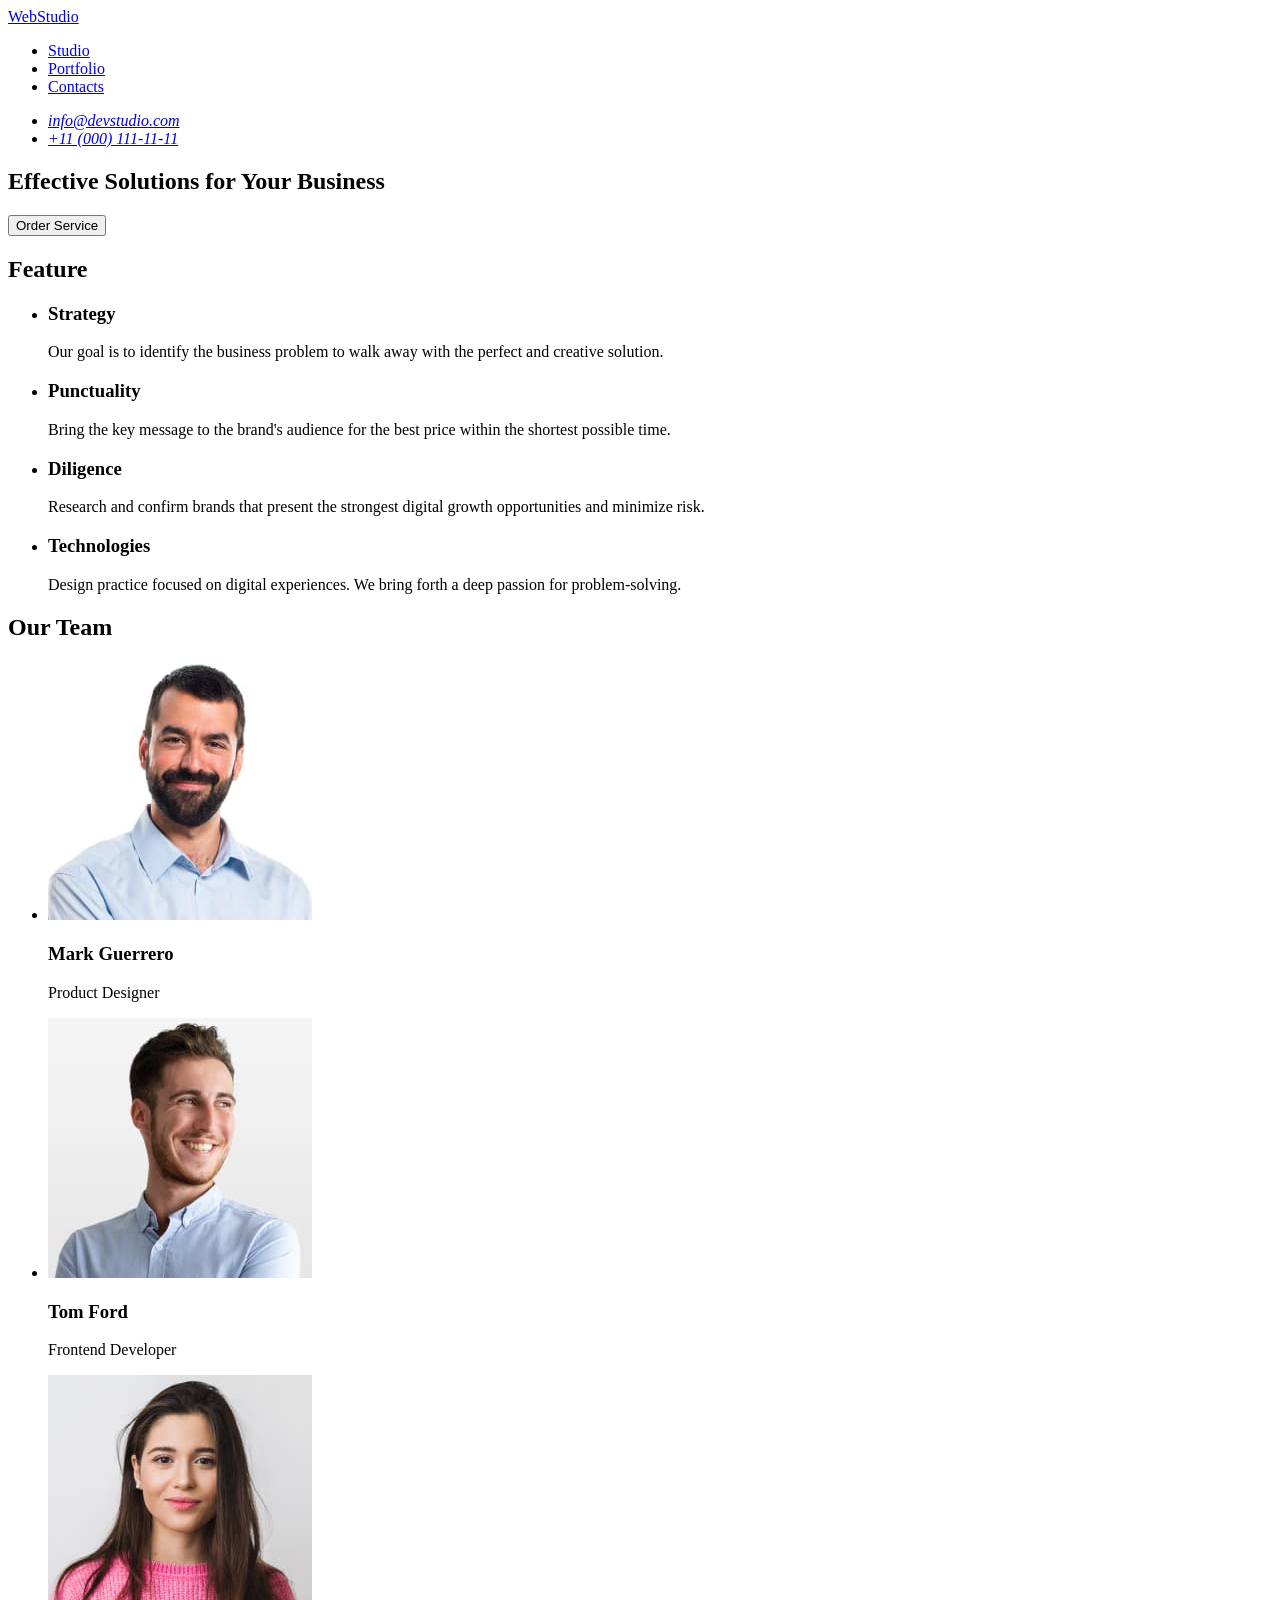
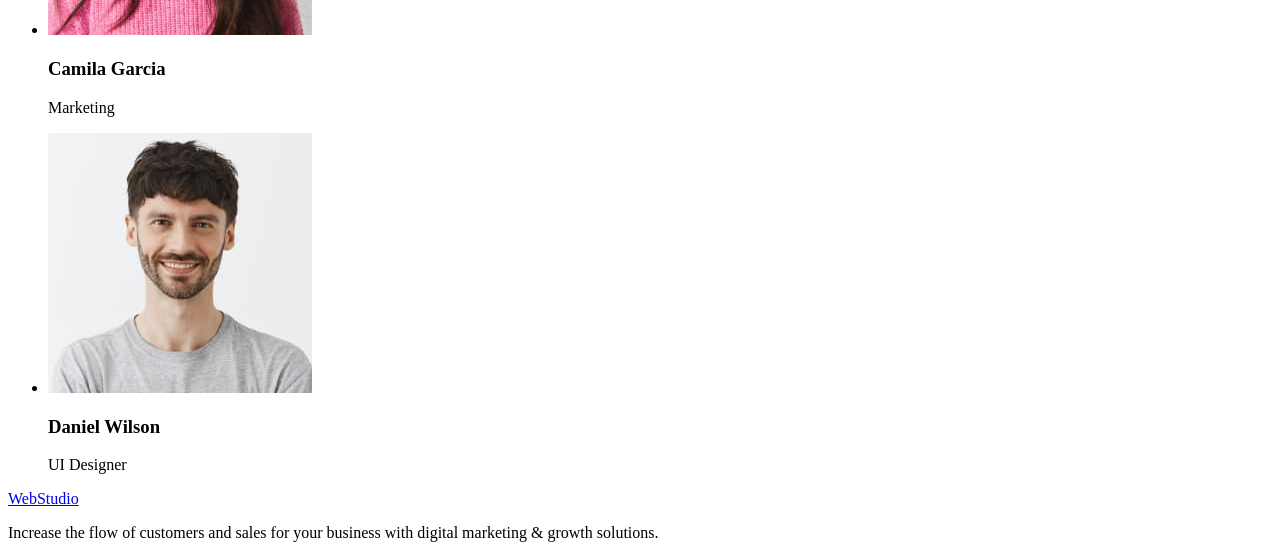
==== index.html @ 38fe976a "added images, readme, folder css" ====
<!DOCTYPE html>
<html lang="en">
  <head>
    <meta charset="UTF-8" />
    <meta name="viewport" content="width=device-width, initial-scale=1.0" />
    <title>WEBSTUDIO</title>
  </head>
  <body>
    <header>
      <nav>
        <a href="./index.html">WebStudio</a>
        <ul>
          <li><a href="#">Studio</a></li>
          <li><a href="#">Portfolio</a></li>
          <li><a href="#">Contacts</a></li>
        </ul>
      </nav>
      <address>
        <ul>
          <li><a href="mailto:info@devstudio.com">info@devstudio.com</a></li>
          <li><a href="tel:+110001111111">+11 (000) 111-11-11</a></li>
        </ul>
      </address>
    </header>
    <main>
      <!--Hero-->
      <section>
        <h1>Effective Solutions for Your Business</h1>
        <button type="button">Order Service</button>
      </section>
      <!--Feature-->
      <section>
        <h2>Feature</h2>
        <ul>
          <li>
            <h3>Strategy</h3>
            <p>
              Our goal is to identify the business problem to walk away with the
              perfect and creative solution.
            </p>
          </li>
          <li>
            <h3>Punctuality</h3>
            <p>
              Bring the key message to the brand's audience for the best price
              within the shortest possible time.
            </p>
          </li>
          <li>
            <h3>Diligence</h3>
            <p>
              Research and confirm brands that present the strongest digital
              growth opportunities and minimize risk.
            </p>
          </li>
          <li>
            <h3>Technologies</h3>
            <p>
              Design practice focused on digital experiences. We bring forth a
              deep passion for problem-solving.
            </p>
          </li>
        </ul>
      </section>
      <!--Our Team-->
      <section>
        <h2>Our Team</h2>
        <ul>
          <li>
            <img
              src="./images/our-team/markguerrero.jpg"
              alt="Zdjęcie usmiechnietego mężczyzny, ciemne, krótkie włosy i broda w koszuli jasnoniebieskiej"
              width="264"
            />
            <h3>Mark Guerrero</h3>
            <p>Product Designer</p>
          </li>
          <li>
            <img
              src="./images/our-team/tomford.jpg"
              alt="Zdjęcie usmiechnietego mężczyzny, ciemno blond, krótkie włosy w koszuli jasnoniebieskiej"
              width="264"
            />
            <h3>Tom Ford</h3>
            <p>Frontend Developer</p>
          </li>
          <li>
            <img
              src="./images/our-team/camilagarcia.jpg"
              alt="Zdjęcie kobiety, ciemne, długie włosy w różowym swetrze"
              width="264"
            />
            <h3>Camila Garcia</h3>
            <p>Marketing</p>
          </li>
          <li>
            <img
              src="./images/our-team/danielwilson.jpg"
              alt="Zdjęcie usmiechnietego mężczyzny, ciemne, średnie włosy i mały zarost w szarej bluzie"
              width="264"
            />
            <h3>Daniel Wilson</h3>
            <p>UI Designer</p>
          </li>
        </ul>
      </section>
    </main>
    <footer>
      <a href="./index.html">WebStudio</a>
      <p>
        Increase the flow of customers and sales for your business with digital
        marketing & growth solutions.
      </p>
    </footer>
  </body>
</html>
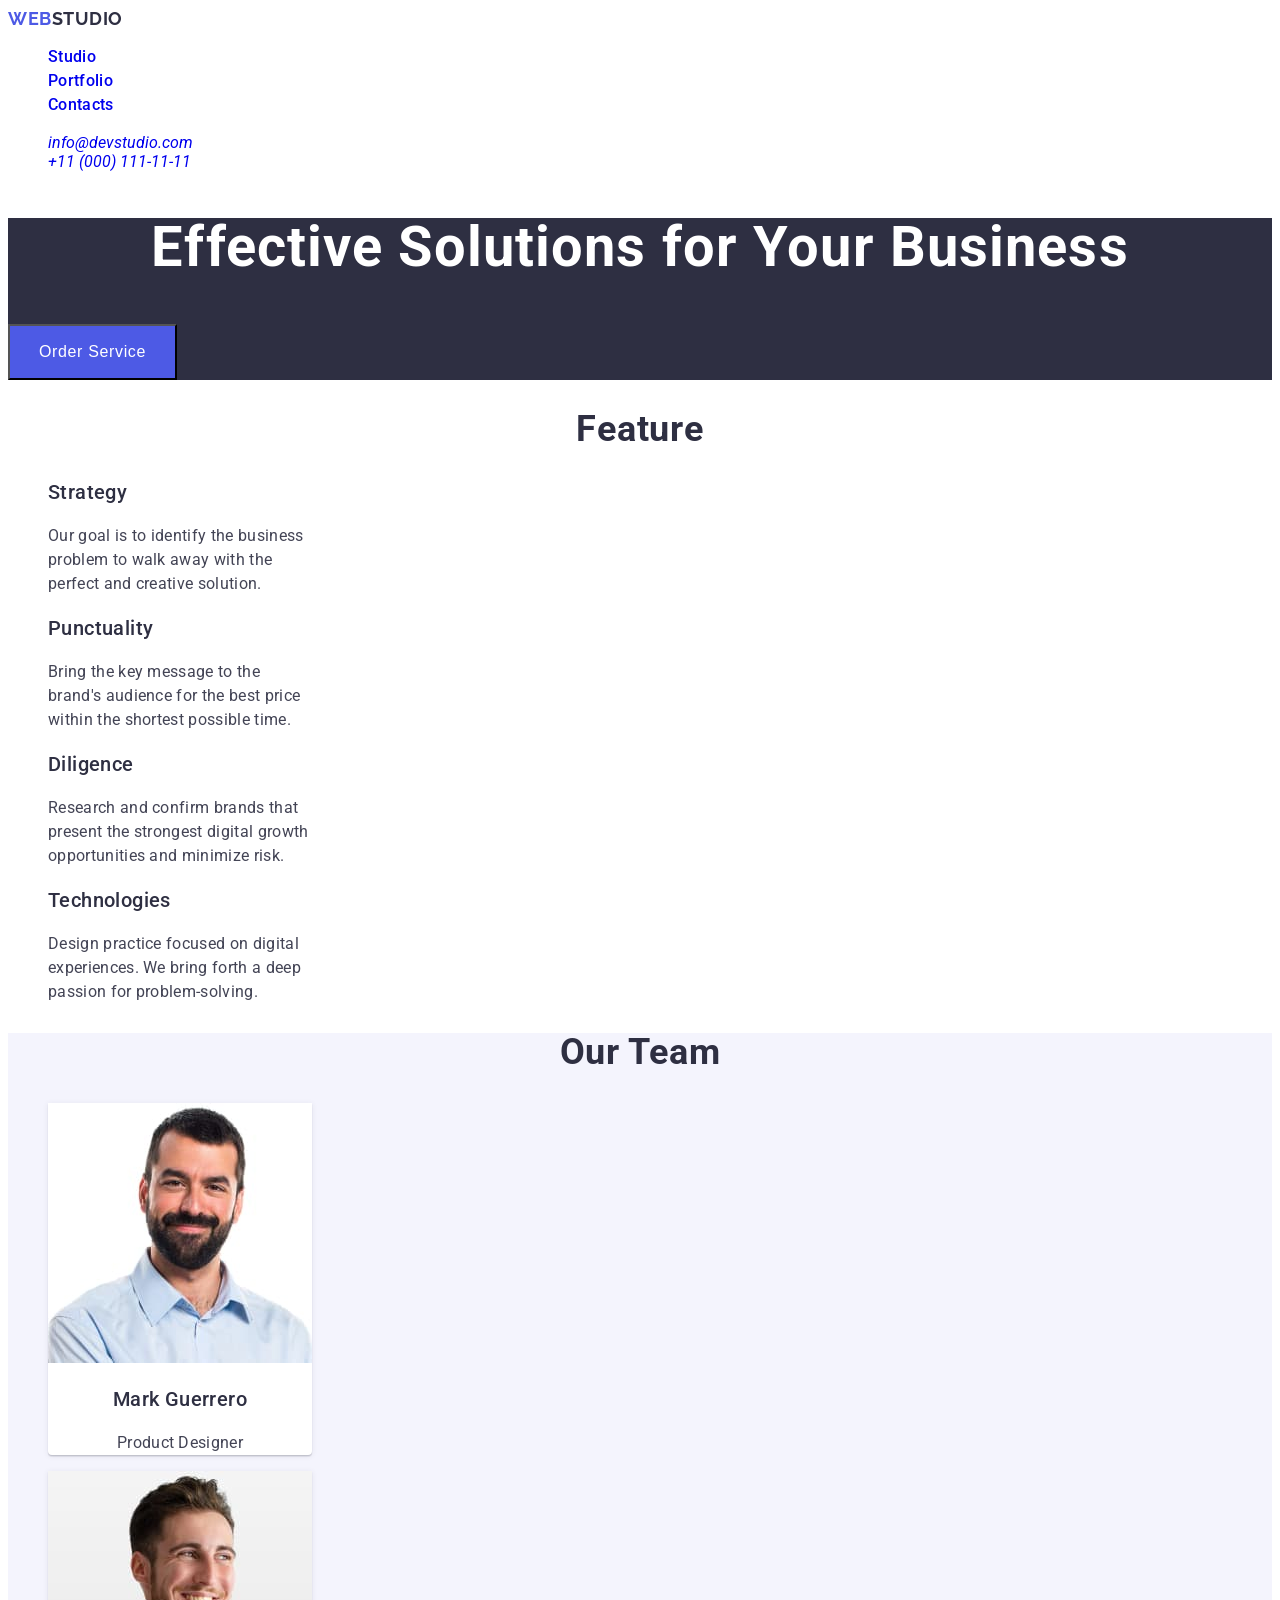
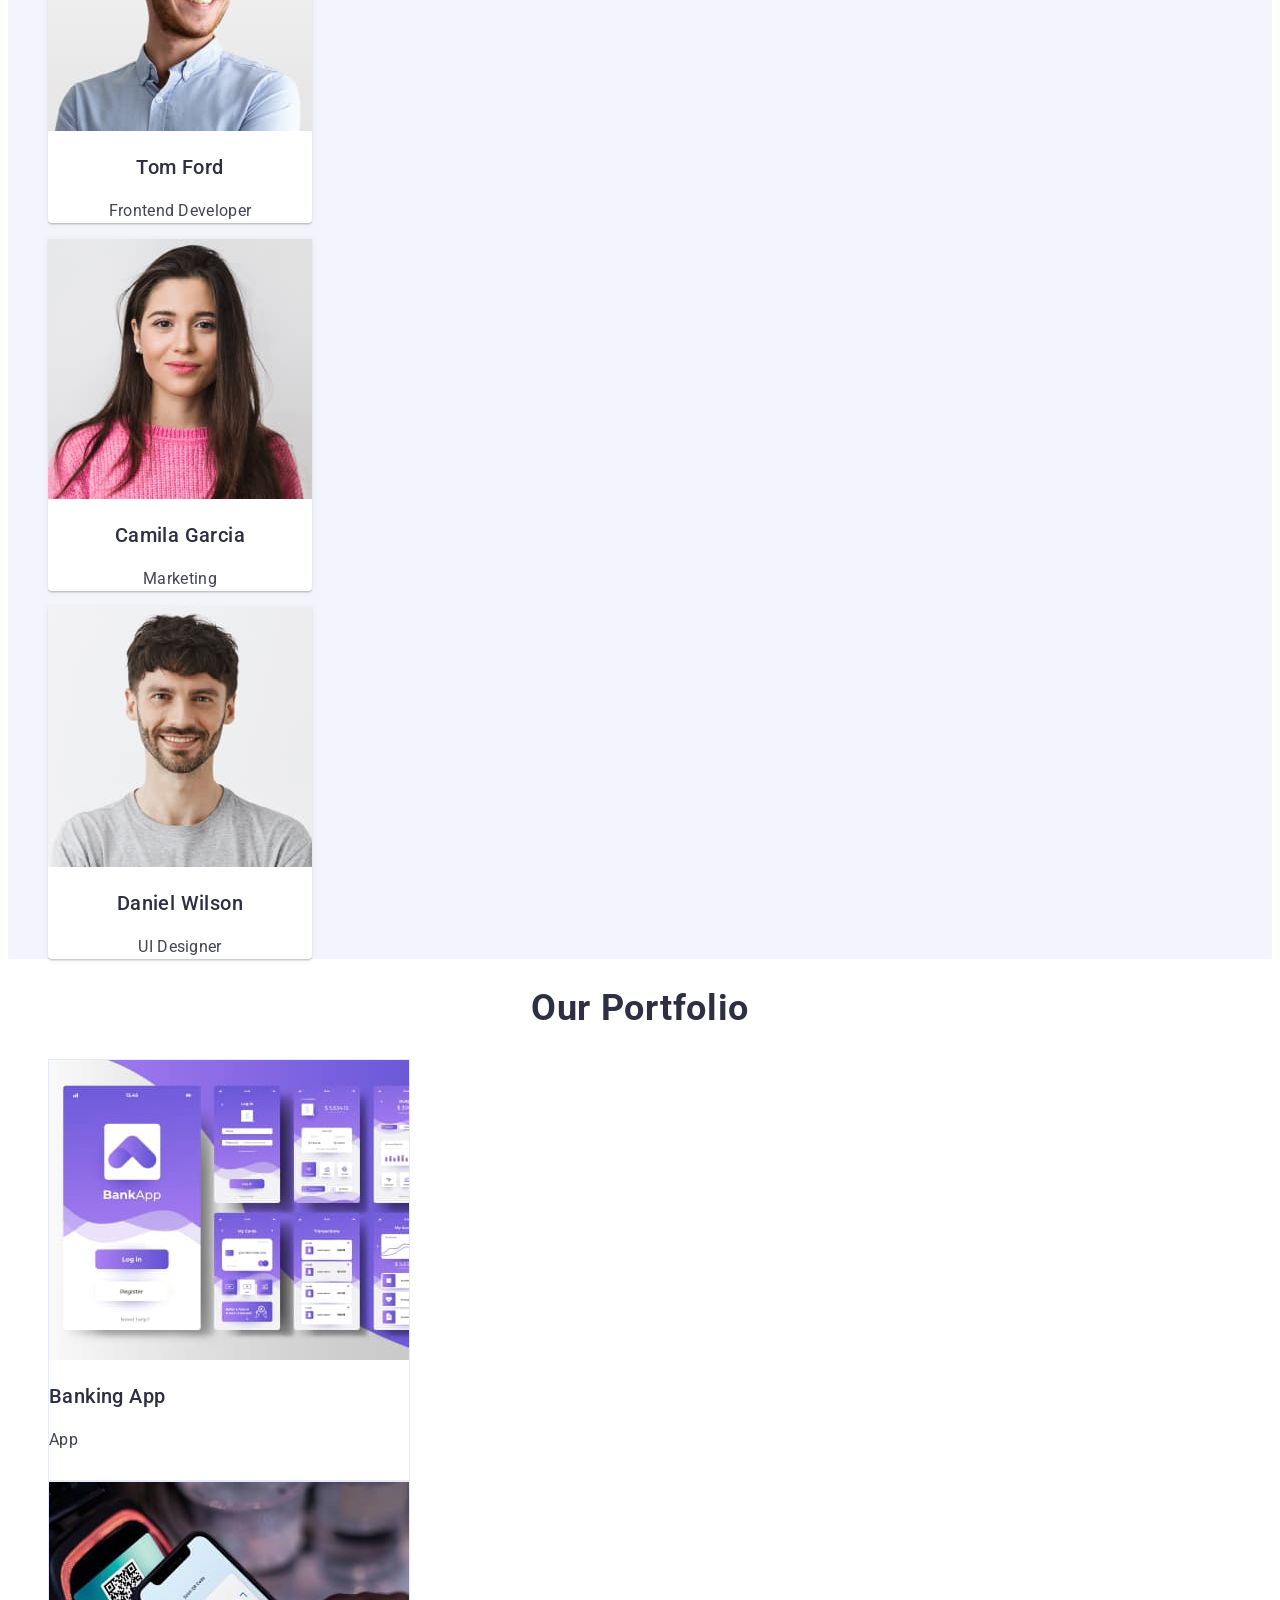
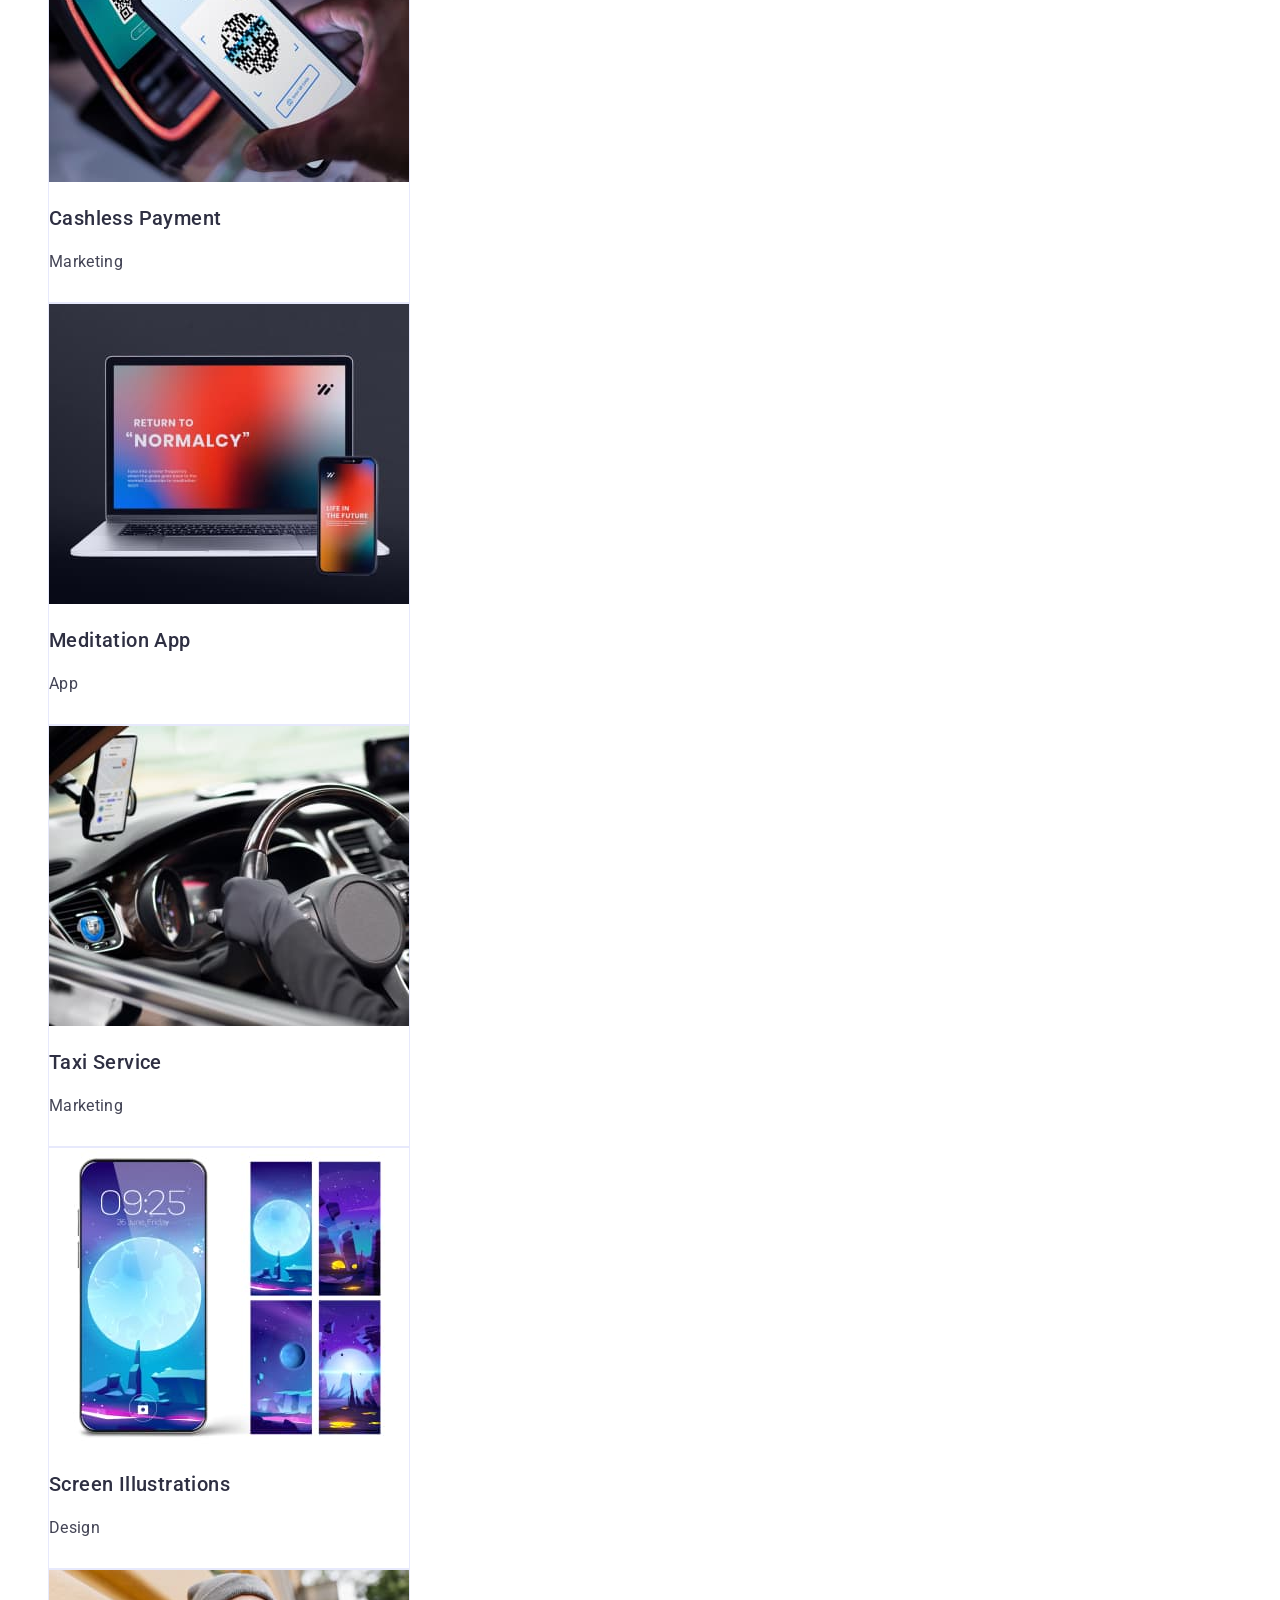
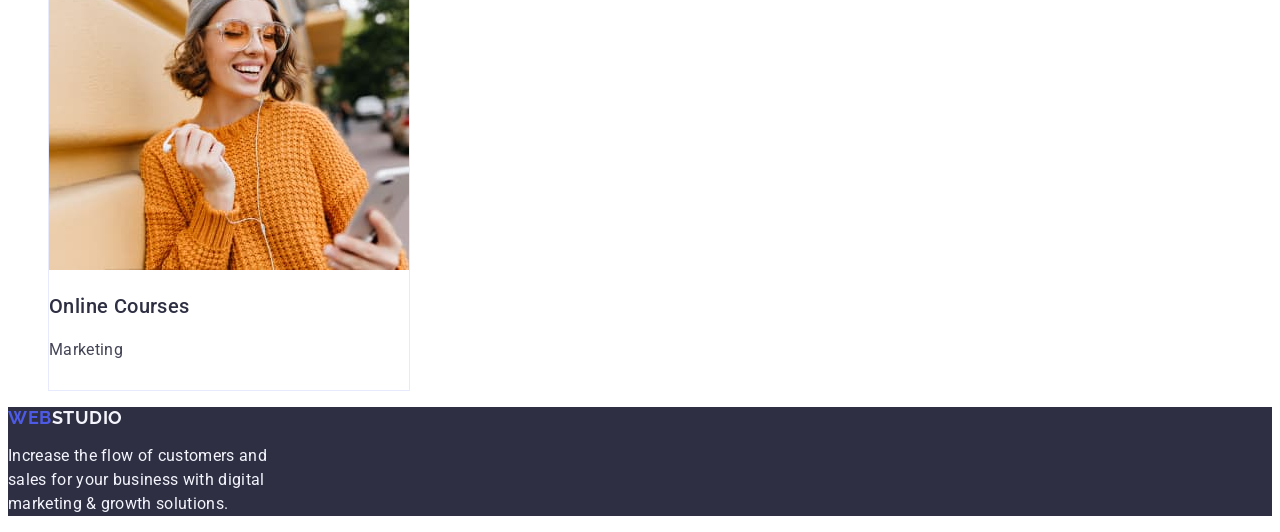
==== commit 1eff697d: "added css style main and footer" ====
--- a/index.html
+++ b/index.html
@@ -3,59 +3,70 @@
   <head>
     <meta charset="UTF-8" />
     <meta name="viewport" content="width=device-width, initial-scale=1.0" />
+    <link rel="preconnect" href="https://fonts.googleapis.com" />
+    <link rel="preconnect" href="https://fonts.gstatic.com" crossorigin />
+    <link
+      href="https://fonts.googleapis.com/css2?family=Raleway:wght@800&family=Roboto:wght@400;500;700;900&display=swap"
+      rel="stylesheet"
+    />
+    <link rel="stylesheet" href="./css/styles.css" />
     <title>WEBSTUDIO</title>
   </head>
   <body>
     <header>
       <nav>
-        <a href="./index.html">WebStudio</a>
-        <ul>
-          <li><a href="#">Studio</a></li>
-          <li><a href="#">Portfolio</a></li>
-          <li><a href="#">Contacts</a></li>
+        <a class="logo" href="./index.html"
+          >Web<span class="color-logo-studio-menu">Studio</span>
+        </a>
+        <ul class="menu-nav">
+          <li class="menu-nav-text"><a href="#">Studio</a></li>
+          <li class="menu-nav-text"><a href="#">Portfolio</a></li>
+          <li class="menu-nav-text"><a href="#">Contacts</a></li>
         </ul>
       </nav>
       <address>
         <ul>
-          <li><a href="mailto:info@devstudio.com">info@devstudio.com</a></li>
+          <li>
+            <a href="mailto:info@devstudio.com">info@devstudio.com</a>
+          </li>
           <li><a href="tel:+110001111111">+11 (000) 111-11-11</a></li>
         </ul>
       </address>
     </header>
     <main>
       <!--Hero-->
-      <section>
-        <h1>Effective Solutions for Your Business</h1>
-        <button type="button">Order Service</button>
+      <section class="hero">
+        <h1 class="hero-header">Effective Solutions for Your Business</h1>
+        <button class="hero-btn" type="button">Order Service</button>
       </section>
       <!--Feature-->
       <section>
         <h2>Feature</h2>
-        <ul>
-          <li>
+        <ul class="feature-list">
+          <li class="feature-box">
             <h3>Strategy</h3>
-            <p>
+            <p class="feature-text">
               Our goal is to identify the business problem to walk away with the
               perfect and creative solution.
             </p>
           </li>
-          <li>
+          <li class="feature-box">
             <h3>Punctuality</h3>
-            <p>
+            <p class="feature-text">
               Bring the key message to the brand's audience for the best price
               within the shortest possible time.
             </p>
           </li>
-          <li>
+          <li class="feature-box">
             <h3>Diligence</h3>
-            <p>
+            <p class="feature-text">
               Research and confirm brands that present the strongest digital
               growth opportunities and minimize risk.
             </p>
           </li>
-          <li>
+          <li class="feature-box">
             <h3>Technologies</h3>
-            <p>
+            <p class="feature-text">
               Design practice focused on digital experiences. We bring forth a
               deep passion for problem-solving.
             </p>
@@ -63,54 +74,118 @@
         </ul>
       </section>
       <!--Our Team-->
-      <section>
+      <section class="our-team">
         <h2>Our Team</h2>
-        <ul>
-          <li>
+        <ul class="our-team-list">
+          <li class="our-team-box">
             <img
               src="./images/our-team/markguerrero.jpg"
               alt="Zdjęcie usmiechnietego mężczyzny, ciemne, krótkie włosy i broda w koszuli jasnoniebieskiej"
               width="264"
             />
-            <h3>Mark Guerrero</h3>
-            <p>Product Designer</p>
+            <h3 class="our-team-second-header">Mark Guerrero</h3>
+            <p class="our-team-text">Product Designer</p>
           </li>
-          <li>
+          <li class="our-team-box">
             <img
               src="./images/our-team/tomford.jpg"
               alt="Zdjęcie usmiechnietego mężczyzny, ciemno blond, krótkie włosy w koszuli jasnoniebieskiej"
               width="264"
             />
-            <h3>Tom Ford</h3>
-            <p>Frontend Developer</p>
+            <h3 class="our-team-second-header">Tom Ford</h3>
+            <p class="our-team-text">Frontend Developer</p>
           </li>
-          <li>
+          <li class="our-team-box">
             <img
               src="./images/our-team/camilagarcia.jpg"
               alt="Zdjęcie kobiety, ciemne, długie włosy w różowym swetrze"
               width="264"
             />
-            <h3>Camila Garcia</h3>
-            <p>Marketing</p>
+            <h3 class="our-team-second-header">Camila Garcia</h3>
+            <p class="our-team-text">Marketing</p>
           </li>
-          <li>
+          <li class="our-team-box">
             <img
               src="./images/our-team/danielwilson.jpg"
               alt="Zdjęcie usmiechnietego mężczyzny, ciemne, średnie włosy i mały zarost w szarej bluzie"
               width="264"
             />
-            <h3>Daniel Wilson</h3>
-            <p>UI Designer</p>
+            <h3 class="our-team-second-header">Daniel Wilson</h3>
+            <p class="our-team-text">UI Designer</p>
+          </li>
+        </ul>
+      </section>
+      <!--Our Portfolio-->
+      <section class="our-portfolio">
+        <h2>Our Portfolio</h2>
+        <ul>
+          <li class="our-portfolio-box">
+            <img
+              src="./images/our-portfolio/banking-app.jpg"
+              alt="zdjęcia ekranów BankApp"
+              width="360px"
+            />
+            <h3>Banking App</h3>
+            <p class="our-portfolio-text">App</p>
+          </li>
+          <li class="our-portfolio-box">
+            <img
+              src="./images/our-portfolio/cashless-payment.jpg"
+              alt="płatości telefonem zbliżeniowo"
+              width="360px"
+            />
+            <h3>Cashless Payment</h3>
+            <p class="our-portfolio-text">Marketing</p>
+          </li>
+          <li class="our-portfolio-box">
+            <img
+              src="./images/our-portfolio/meditation-app.jpg"
+              alt="laptop i telefon"
+              width="360px"
+            />
+            <h3>Meditation App</h3>
+            <p class="our-portfolio-text">App</p>
+          </li>
+          <li class="our-portfolio-box">
+            <img
+              src="./images/our-portfolio/taxi-service.jpg"
+              alt="ręce na kierownicy samochodu z włączoną mapą"
+              width="360px"
+            />
+            <h3>Taxi Service</h3>
+            <p class="our-portfolio-text">Marketing</p>
+          </li>
+          <li class="our-portfolio-box">
+            <img
+              src="./images/our-portfolio/screen-illustractions.jpg"
+              alt="tapety telefonu"
+              width="360px"
+            />
+            <h3>Screen Illustrations</h3>
+            <p class="our-portfolio-text">Design</p>
+          </li>
+          <li class="our-portfolio-box">
+            <img
+              src="./images/our-portfolio/online-courses.jpg"
+              alt="usmiechnięta kobieta z telefonem"
+              width="360px"
+            />
+            <h3>Online Courses</h3>
+            <p class="our-portfolio-text">Marketing</p>
           </li>
         </ul>
       </section>
     </main>
     <footer>
-      <a href="./index.html">WebStudio</a>
-      <p>
-        Increase the flow of customers and sales for your business with digital
-        marketing & growth solutions.
-      </p>
+      <div class="first-box-footer">
+        <a class="logo" href="./index.html"
+          >Web<span class="color-logo-studio-footer">Studio</span></a
+        >
+        <p class="text-footer">
+          Increase the flow of customers and sales for your business with
+          digital marketing & growth solutions.
+        </p>
+      </div>
     </footer>
   </body>
 </html>
--- a/css/styles.css
+++ b/css/styles.css
@@ -0,0 +1,145 @@
+/*globalne*/
+body{
+    font-family: "Roboto", "Raleway", sans-serif;
+    color: #2e2f42;
+}
+ul{
+    list-style-type: none;
+}
+h2{
+    font-weight: 700;
+    font-size: 36px;
+    line-height: 111%;
+    letter-spacing: 0.02em;
+    text-align: center;
+}
+h3{
+    font-weight: 500;
+    font-size: 20px;
+    line-height: 120%;
+    letter-spacing: 0.02em;
+}
+footer{
+    background-color: #2e2f42;
+}
+.logo{
+    font-family:"Raleway", sans-serif;
+    font-weight: 700;
+    font-size: 18px;
+    line-height: 117%;
+    letter-spacing: 0.03em;
+    text-transform: uppercase;
+    text-decoration: none;
+    color: #4d5ae5;
+}
+a{
+    text-decoration: none;
+}
+/*Menu*/
+.color-logo-studio-menu{
+    color: #2e2f42;
+}
+.menu-nav-text{
+    font-weight: 500;
+    line-height: 150%;
+    letter-spacing: 0.02em;
+}
+
+
+
+/* Hero */
+.hero{
+    background-color: #2e2f42;
+}
+.hero-header{
+    font-weight: 700;
+    font-size: 56px;
+    line-height: 107%;
+    letter-spacing: 0.02em;
+    color: #fff;
+    text-align: center;
+}
+.hero-btn{
+    /*box model*/
+    cursor: pointer;
+    width: 169px;
+    height: 56px;
+    background-color: #4d5ae5;
+    /*text*/
+    font-weight: 500;
+    font-size: 16px;
+    line-height: 150%;
+    letter-spacing: 0.04em;
+    color: #fff;
+}
+
+
+
+/*feature*/
+.feature-list{
+    list-style-type: none;
+    letter-spacing: 0.02em;
+}
+.feature-box{
+    width: 264px;
+}
+.feature-text{
+    line-height: 150%;
+    color: #434455;
+}
+
+
+
+/*Our Team*/
+.our-team{
+    background-color: #f4f4fd;
+}
+.our-team-list{
+    list-style-type: none;
+}
+.our-team-box{
+    width: 264px;
+    border-radius: 0 0 4px 4px;
+    background-color: #fff;
+    box-shadow: 0 2px 1px 0 rgba(46, 47, 66, 0.08), 0 1px 1px 0 rgba(46, 47, 66, 0.16), 0 1px 6px 0 rgba(46, 47, 66, 0.08);
+    
+}
+.our-team-second-header{
+        text-align: center;
+}
+.our-team-text{
+        line-height: 150%;
+        letter-spacing: 0.02em;
+        text-align: center;
+        color: #434455;
+}
+
+
+
+/*Our Portfolio*/
+.our-portfolio-box{
+    border: 1px solid #e7e9fc;
+    width: 360px;
+    height: 420px;
+    background-color: #fff;
+}
+.our-portfolio-text{
+        line-height: 150%;
+        letter-spacing: 0.02em;
+        color: #434455;
+}
+
+
+
+/*FOOTER*/
+.first-box-footer{
+    width: 264px;
+}
+.color-logo-studio-footer {
+    color: #f4f4fd;
+}
+.text-footer{
+        line-height: 150%;
+        letter-spacing: 0.02em;
+        color: #f4f4fd;
+}
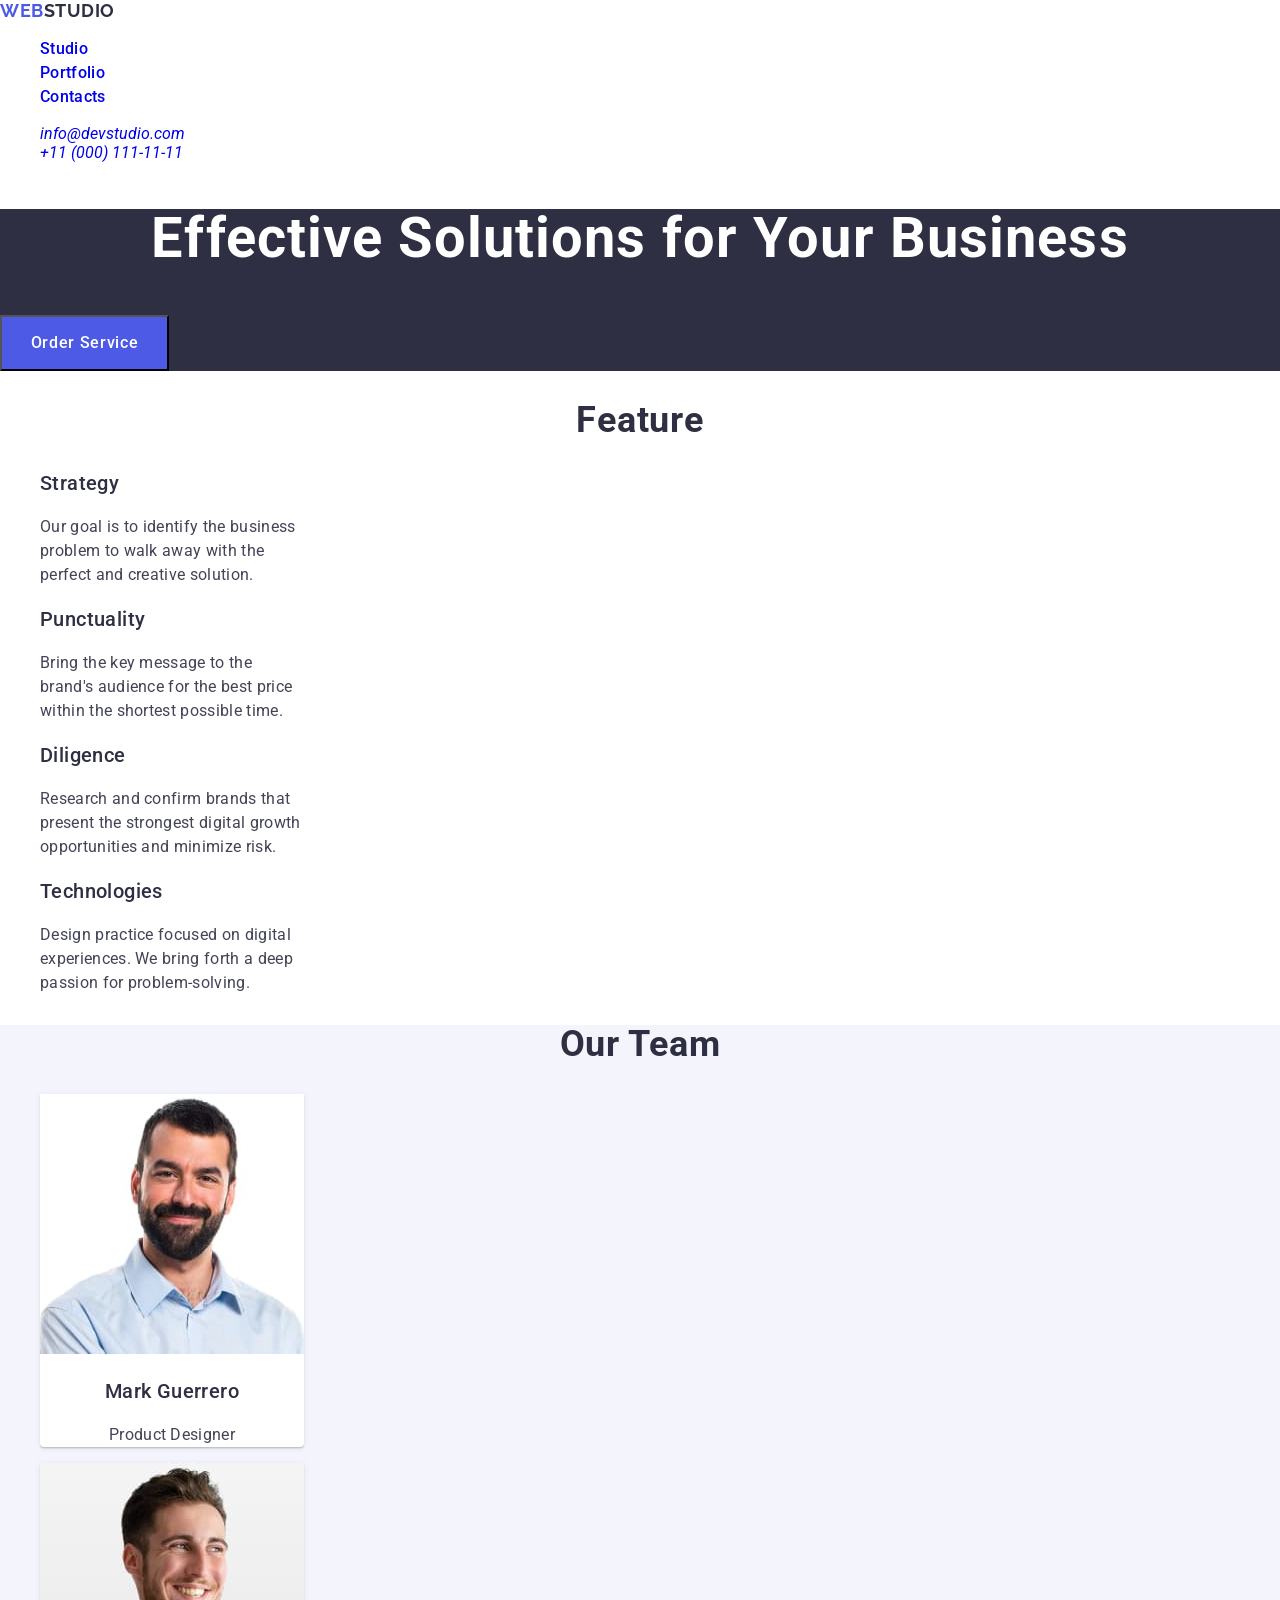
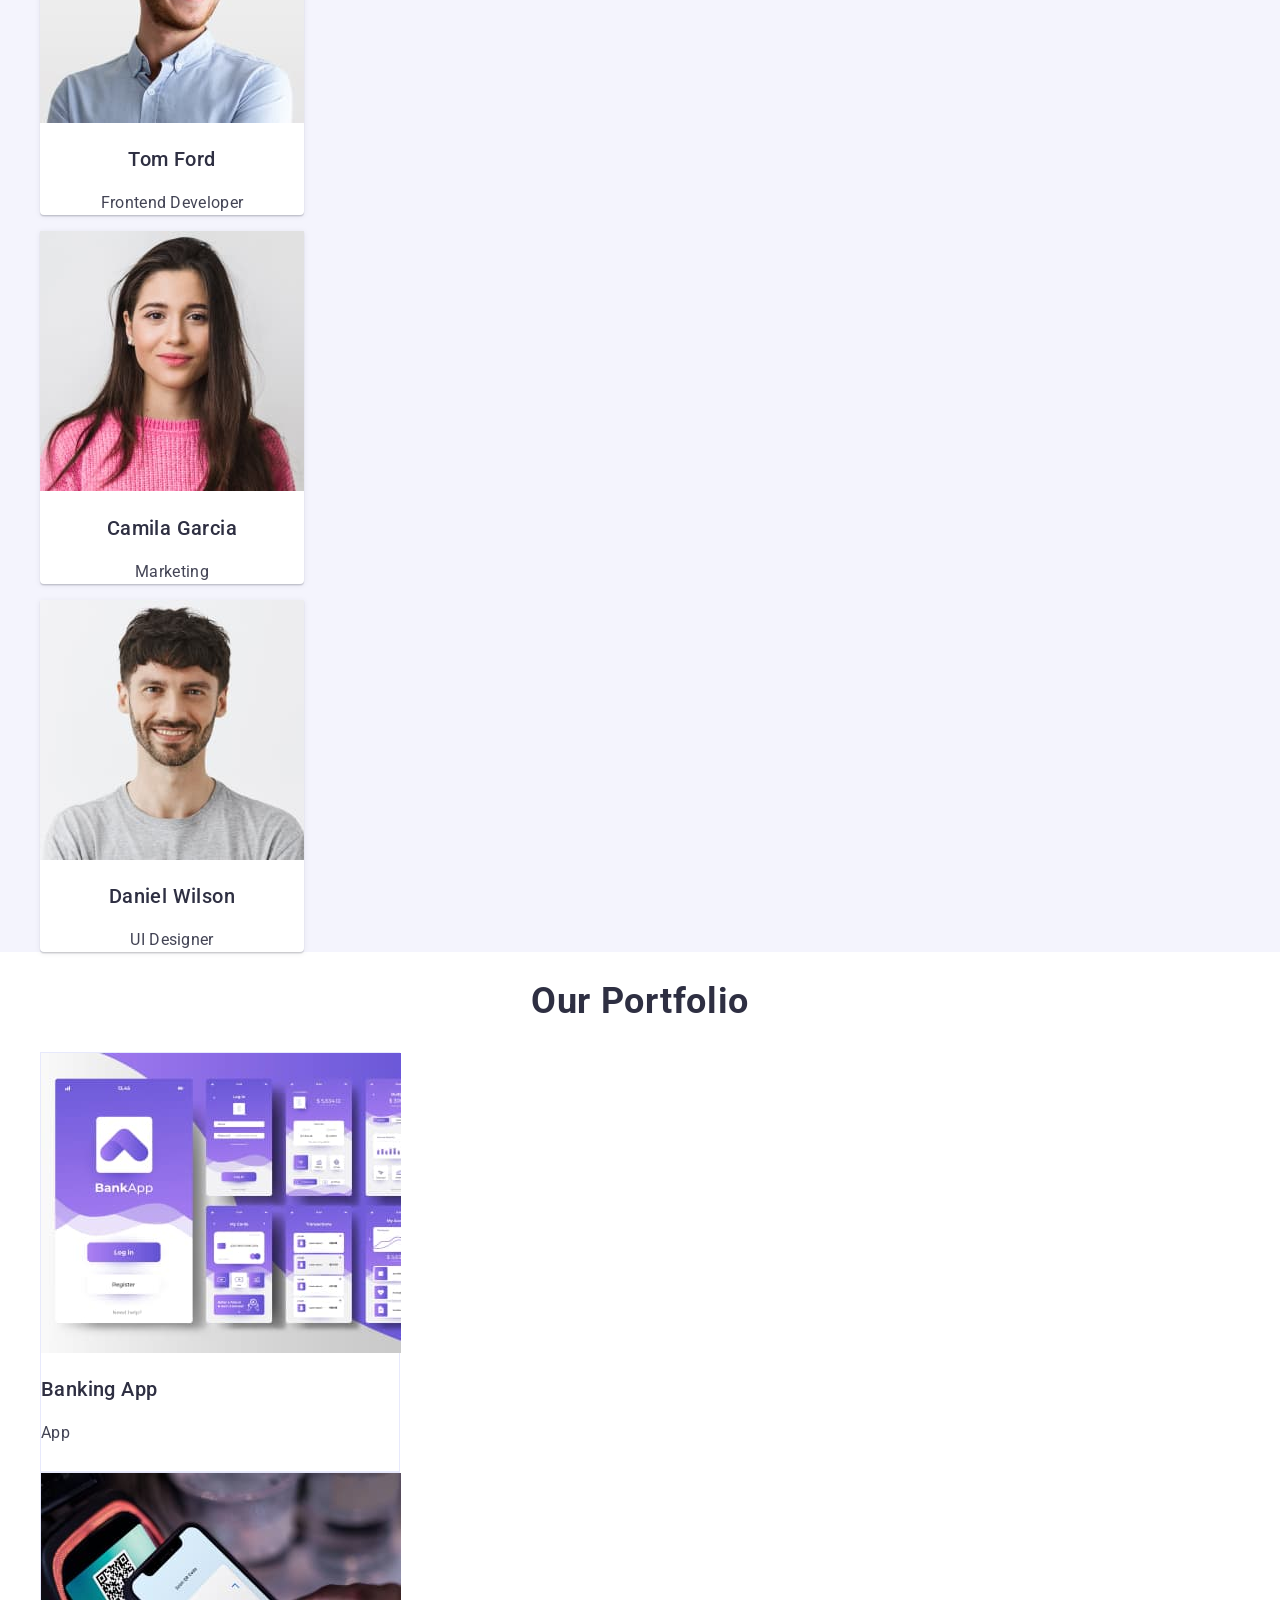
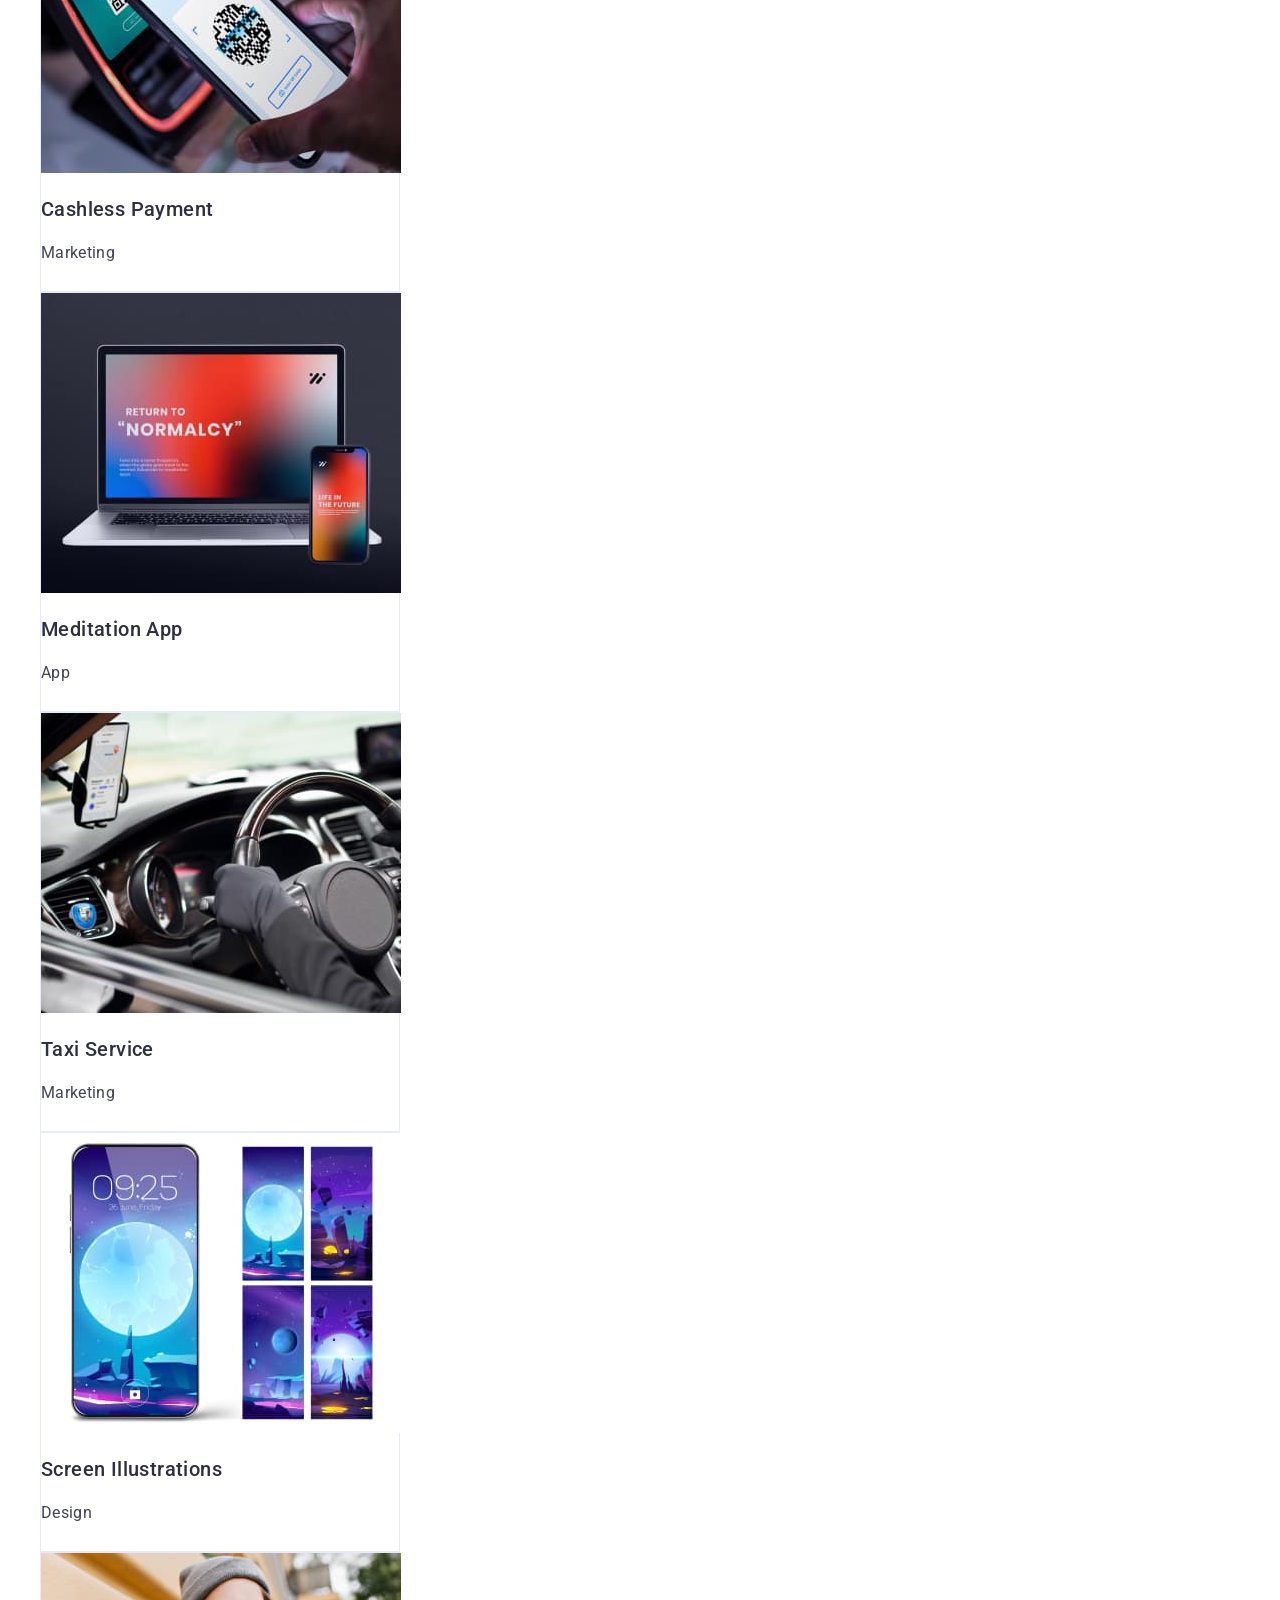
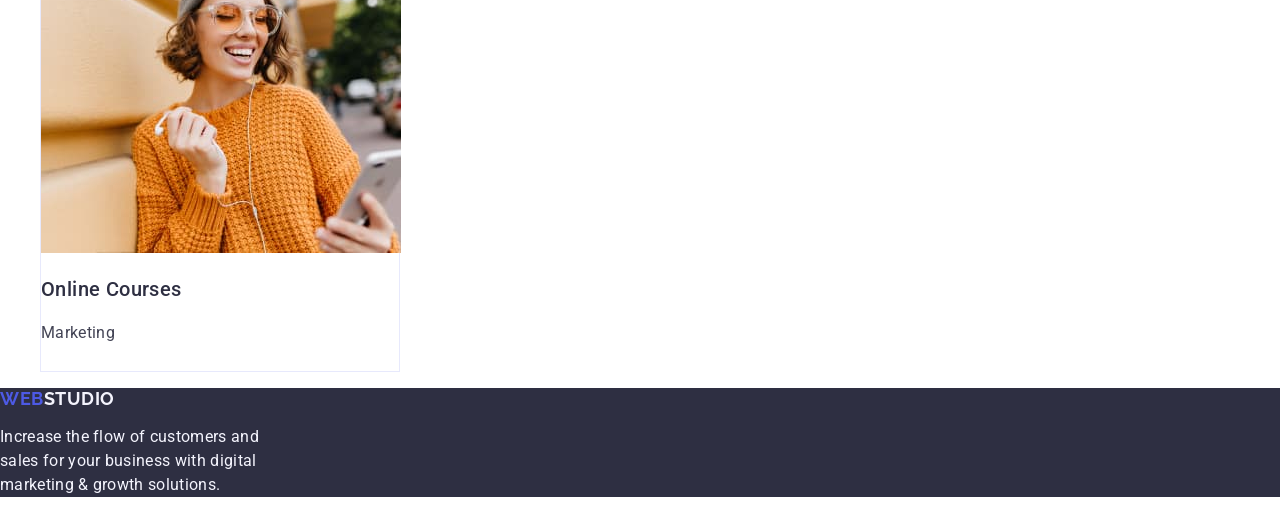
==== commit 2d0003a0: "added normalize" ====
--- a/index.html
+++ b/index.html
@@ -9,6 +9,7 @@
       href="https://fonts.googleapis.com/css2?family=Raleway:wght@800&family=Roboto:wght@400;500;700;900&display=swap"
       rel="stylesheet"
     />
+    <link rel="stylesheet" href="./modern-normalize.css" />
     <link rel="stylesheet" href="./css/styles.css" />
     <title>WEBSTUDIO</title>
   </head>
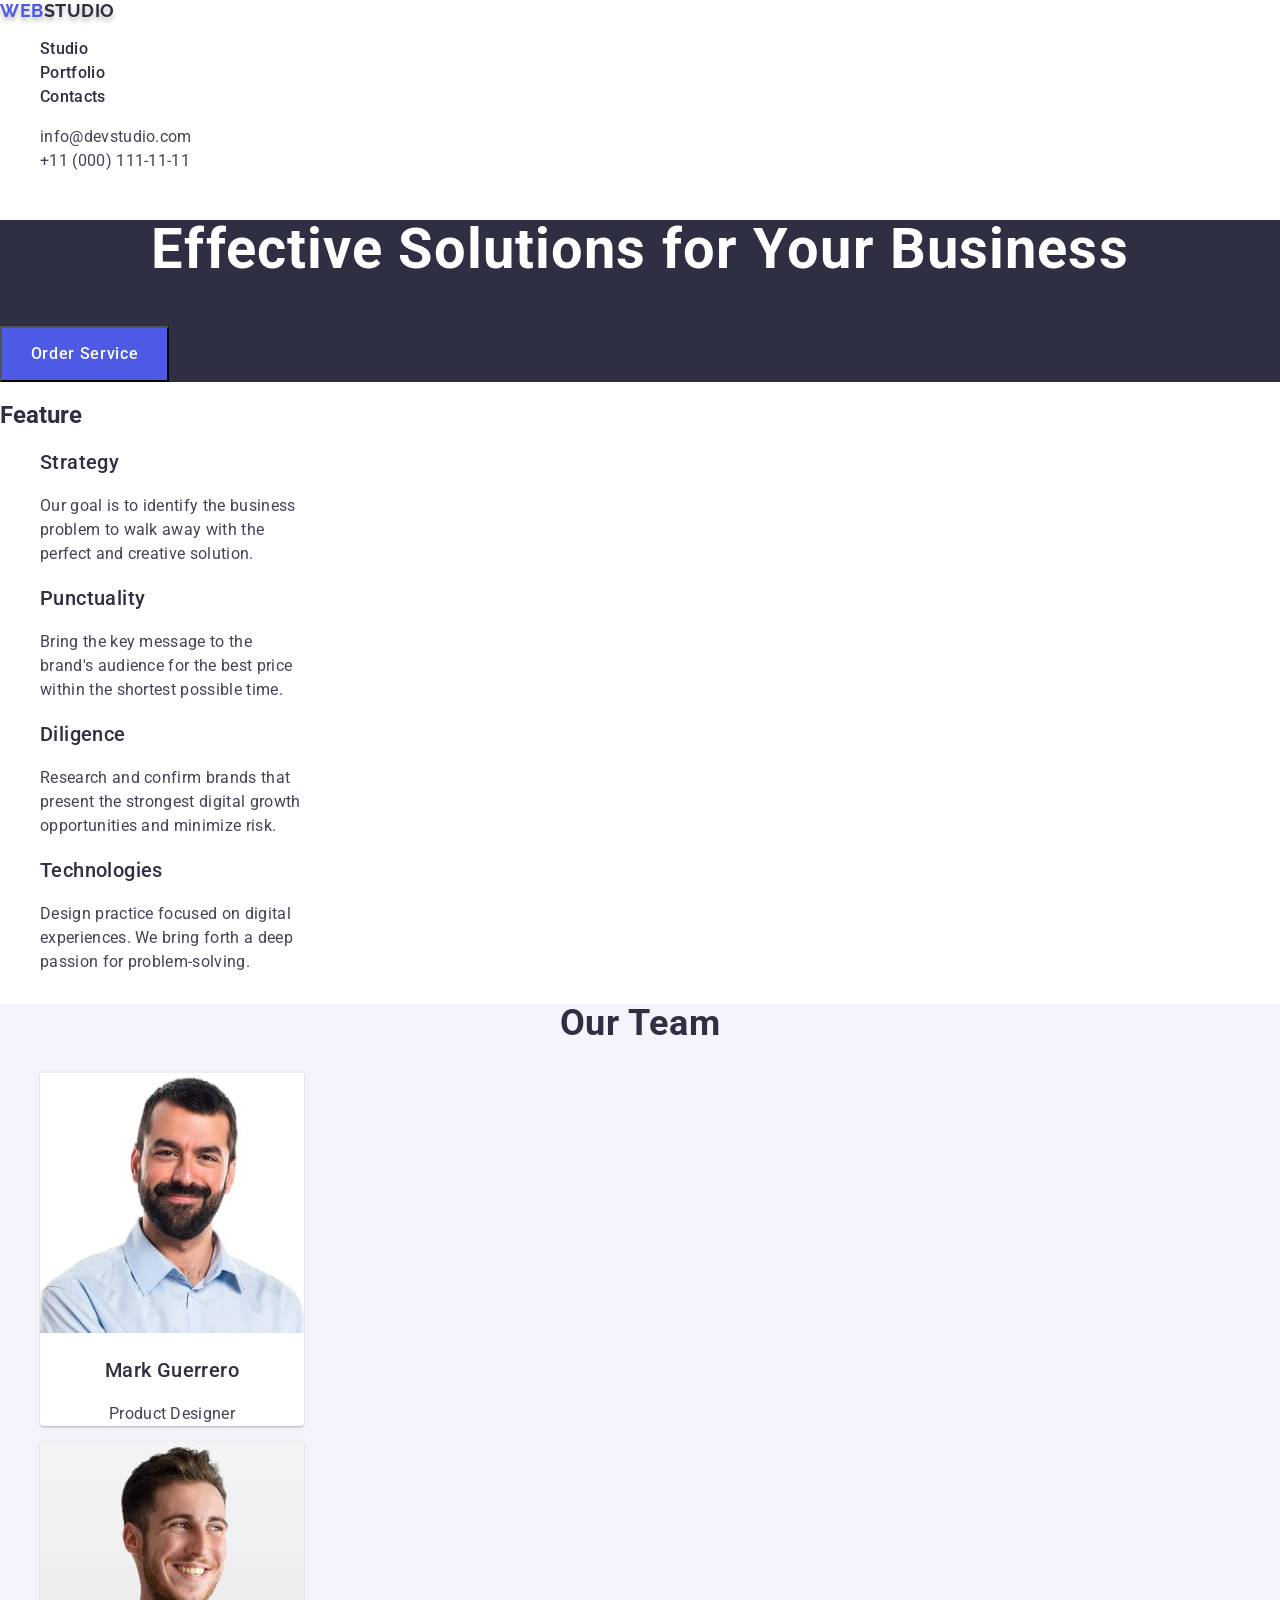
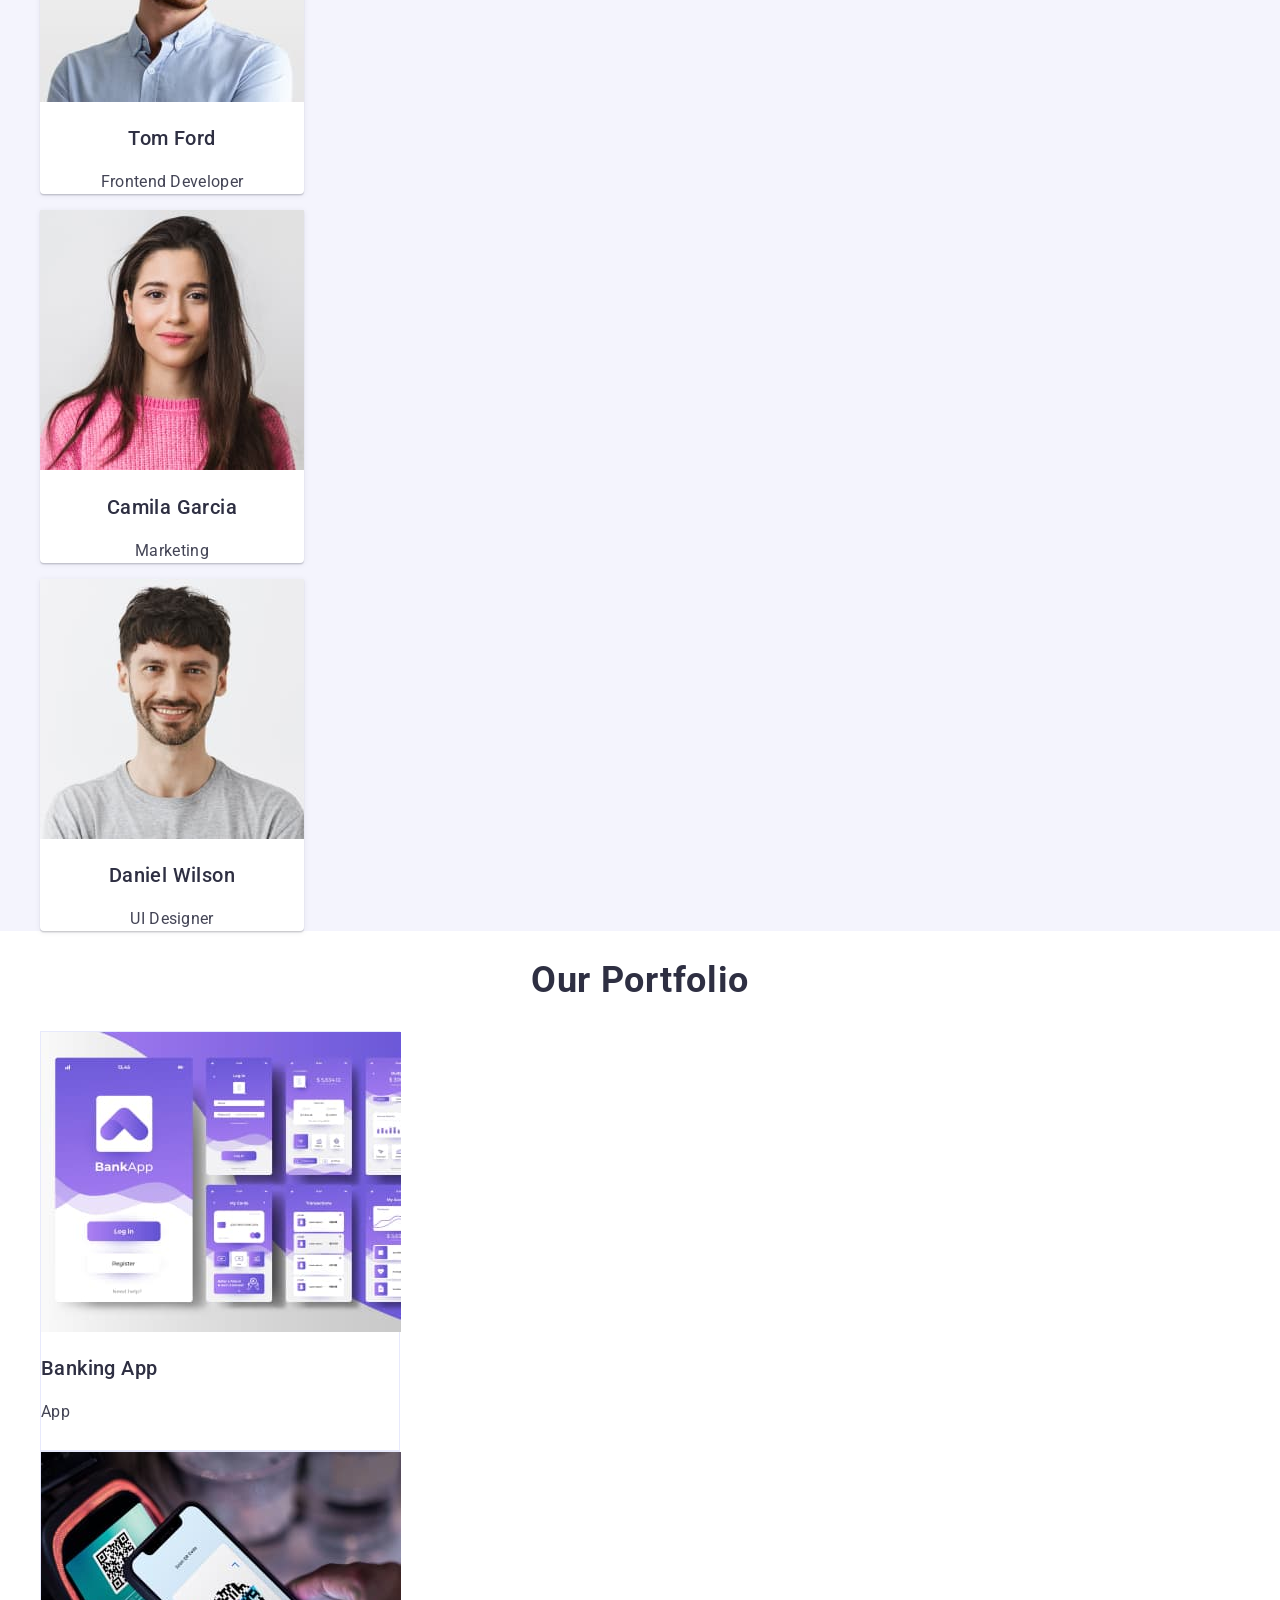
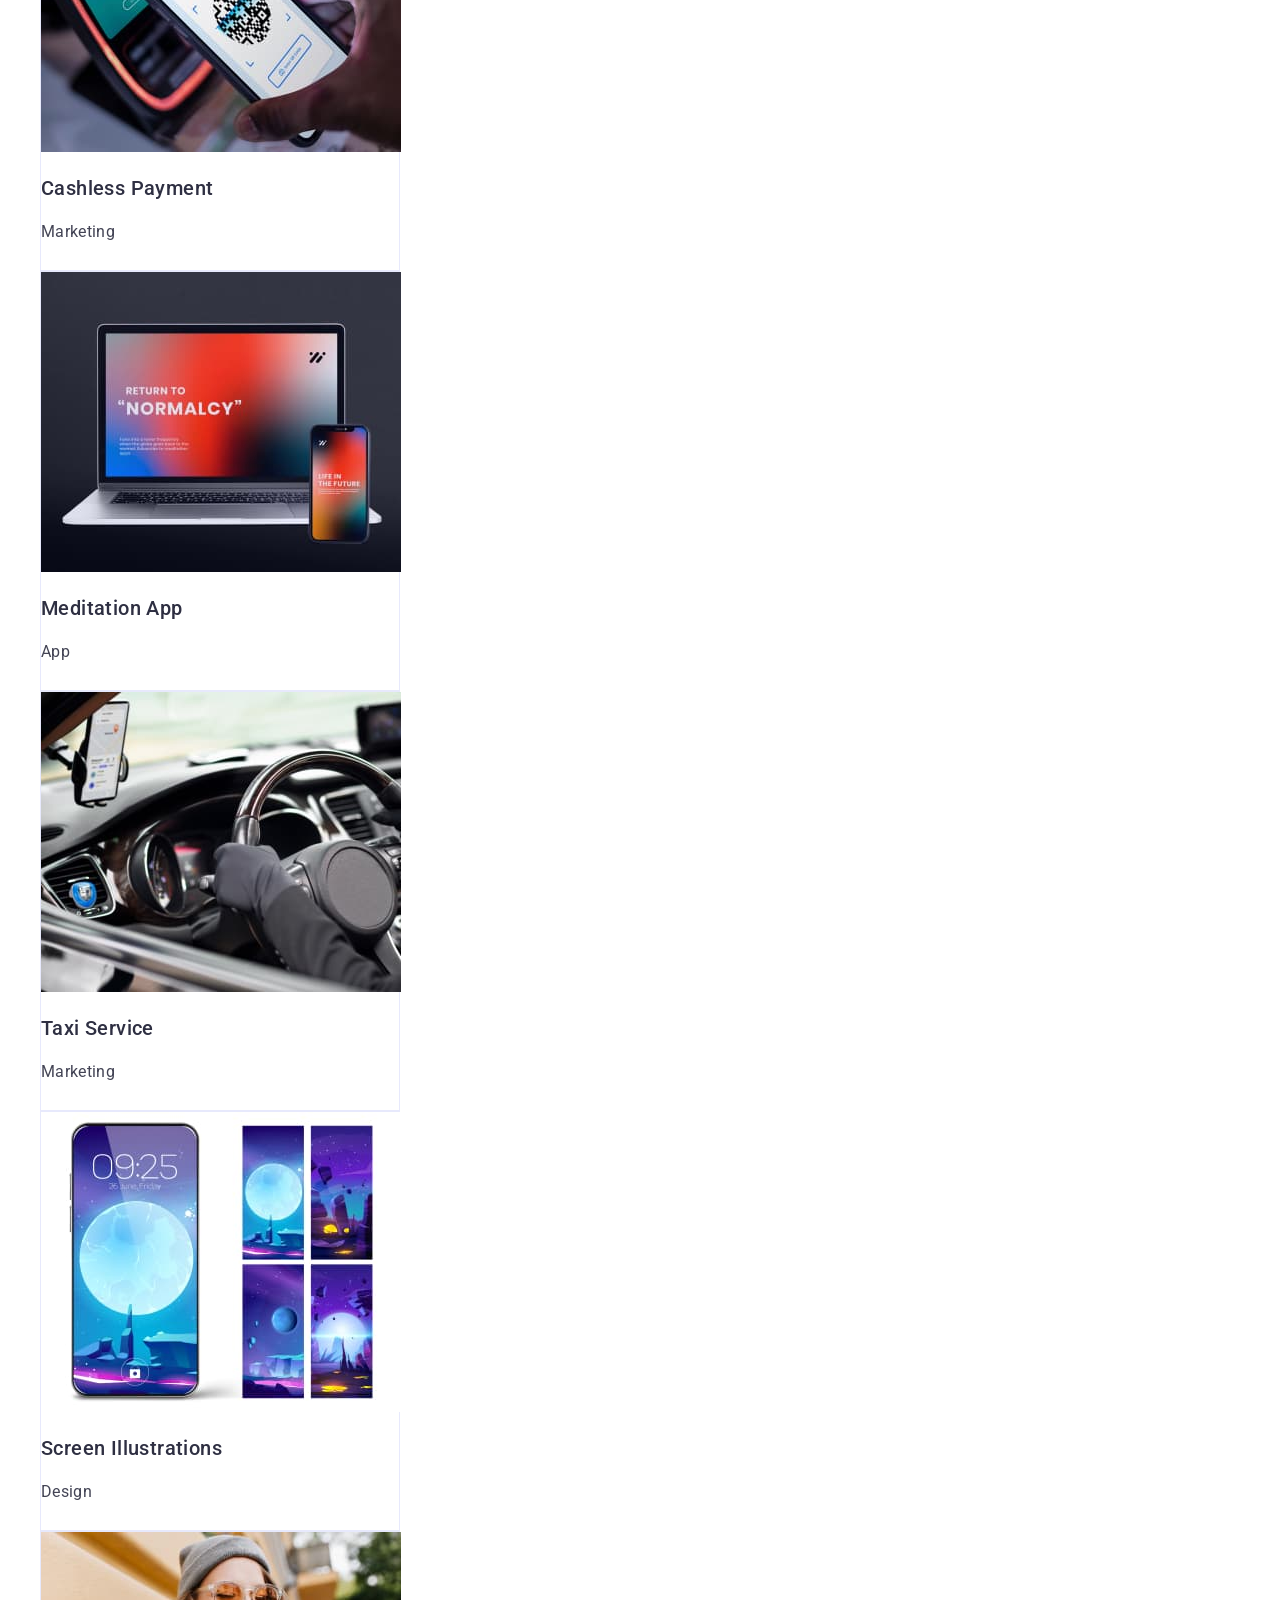
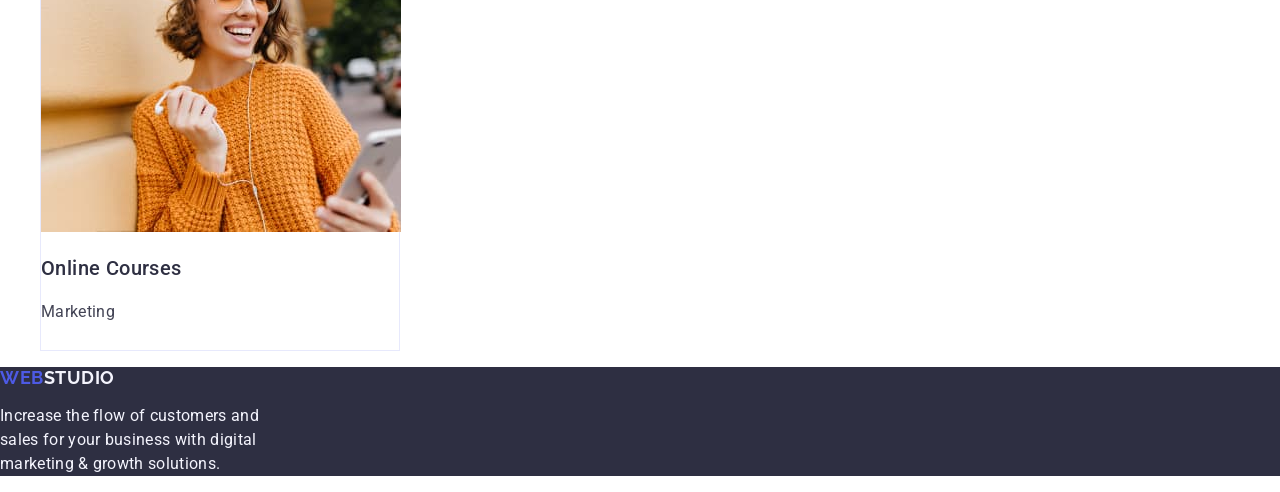
==== commit fe150d06: "added hover link" ====
--- a/index.html
+++ b/index.html
@@ -16,21 +16,33 @@
   <body>
     <header>
       <nav>
-        <a class="logo" href="./index.html"
+        <a class="logo test" href="./index.html"
           >Web<span class="color-logo-studio-menu">Studio</span>
         </a>
         <ul class="menu-nav">
-          <li class="menu-nav-text"><a href="#">Studio</a></li>
-          <li class="menu-nav-text"><a href="#">Portfolio</a></li>
-          <li class="menu-nav-text"><a href="#">Contacts</a></li>
+          <li>
+            <a class="menu-nav-link" href="#">Studio</a>
+          </li>
+          <li>
+            <a class="menu-nav-link" href="#">Portfolio</a>
+          </li>
+          <li>
+            <a class="menu-nav-link" href="#">Contacts</a>
+          </li>
         </ul>
       </nav>
       <address>
-        <ul>
-          <li>
-            <a href="mailto:info@devstudio.com">info@devstudio.com</a>
-          </li>
-          <li><a href="tel:+110001111111">+11 (000) 111-11-11</a></li>
+        <ul class="contacts-address">
+          <li>
+            <a class="contacts-address-link" href="mailto:info@devstudio.com"
+              >info@devstudio.com</a
+            >
+          </li>
+          <li>
+            <a class="contacts-address-link" href="tel:+110001111111"
+              >+11 (000) 111-11-11</a
+            >
+          </li>
         </ul>
       </address>
     </header>
@@ -45,28 +57,28 @@
         <h2>Feature</h2>
         <ul class="feature-list">
           <li class="feature-box">
-            <h3>Strategy</h3>
+            <h3 class="feature-second-header">Strategy</h3>
             <p class="feature-text">
               Our goal is to identify the business problem to walk away with the
               perfect and creative solution.
             </p>
           </li>
           <li class="feature-box">
-            <h3>Punctuality</h3>
+            <h3 class="feature-second-header">Punctuality</h3>
             <p class="feature-text">
               Bring the key message to the brand's audience for the best price
               within the shortest possible time.
             </p>
           </li>
           <li class="feature-box">
-            <h3>Diligence</h3>
+            <h3 class="feature-second-header">Diligence</h3>
             <p class="feature-text">
               Research and confirm brands that present the strongest digital
               growth opportunities and minimize risk.
             </p>
           </li>
           <li class="feature-box">
-            <h3>Technologies</h3>
+            <h3 class="feature-second-header">Technologies</h3>
             <p class="feature-text">
               Design practice focused on digital experiences. We bring forth a
               deep passion for problem-solving.
@@ -76,7 +88,7 @@
       </section>
       <!--Our Team-->
       <section class="our-team">
-        <h2>Our Team</h2>
+        <h2 class="our-team-header">Our Team</h2>
         <ul class="our-team-list">
           <li class="our-team-box">
             <img
@@ -118,15 +130,15 @@
       </section>
       <!--Our Portfolio-->
       <section class="our-portfolio">
-        <h2>Our Portfolio</h2>
-        <ul>
+        <h2 class="our-portfolio-header">Our Portfolio</h2>
+        <ul class="our-portfolio-list">
           <li class="our-portfolio-box">
             <img
               src="./images/our-portfolio/banking-app.jpg"
               alt="zdjęcia ekranów BankApp"
               width="360px"
             />
-            <h3>Banking App</h3>
+            <h3 class="our-portfolio-second-header">Banking App</h3>
             <p class="our-portfolio-text">App</p>
           </li>
           <li class="our-portfolio-box">
@@ -135,7 +147,7 @@
               alt="płatości telefonem zbliżeniowo"
               width="360px"
             />
-            <h3>Cashless Payment</h3>
+            <h3 class="our-portfolio-second-header">Cashless Payment</h3>
             <p class="our-portfolio-text">Marketing</p>
           </li>
           <li class="our-portfolio-box">
@@ -144,7 +156,7 @@
               alt="laptop i telefon"
               width="360px"
             />
-            <h3>Meditation App</h3>
+            <h3 class="our-portfolio-second-header">Meditation App</h3>
             <p class="our-portfolio-text">App</p>
           </li>
           <li class="our-portfolio-box">
@@ -153,7 +165,7 @@
               alt="ręce na kierownicy samochodu z włączoną mapą"
               width="360px"
             />
-            <h3>Taxi Service</h3>
+            <h3 class="our-portfolio-second-header">Taxi Service</h3>
             <p class="our-portfolio-text">Marketing</p>
           </li>
           <li class="our-portfolio-box">
@@ -162,7 +174,7 @@
               alt="tapety telefonu"
               width="360px"
             />
-            <h3>Screen Illustrations</h3>
+            <h3 class="our-portfolio-second-header">Screen Illustrations</h3>
             <p class="our-portfolio-text">Design</p>
           </li>
           <li class="our-portfolio-box">
@@ -171,7 +183,7 @@
               alt="usmiechnięta kobieta z telefonem"
               width="360px"
             />
-            <h3>Online Courses</h3>
+            <h3 class="our-portfolio-second-header">Online Courses</h3>
             <p class="our-portfolio-text">Marketing</p>
           </li>
         </ul>
--- a/css/styles.css
+++ b/css/styles.css
@@ -2,22 +2,6 @@
 body{
     font-family: "Roboto", "Raleway", sans-serif;
     color: #2e2f42;
-}
-ul{
-    list-style-type: none;
-}
-h2{
-    font-weight: 700;
-    font-size: 36px;
-    line-height: 111%;
-    letter-spacing: 0.02em;
-    text-align: center;
-}
-h3{
-    font-weight: 500;
-    font-size: 20px;
-    line-height: 120%;
-    letter-spacing: 0.02em;
 }
 footer{
     background-color: #2e2f42;
@@ -32,20 +16,43 @@
     text-decoration: none;
     color: #4d5ae5;
 }
-a{
-    text-decoration: none;
+.test{
+    text-shadow: 0 4px 4px rgba(0, 0, 0, 0.25);
 }
+
 /*Menu*/
 .color-logo-studio-menu{
     color: #2e2f42;
 }
-.menu-nav-text{
+.menu-nav{
+    list-style-type: none;
+}
+.menu-nav-link{
+    text-decoration: none;
+    color:#2e2f42;
     font-weight: 500;
     line-height: 150%;
     letter-spacing: 0.02em;
 }
+.menu-nav-link:hover,
+.menu-nav-link:focus {
+    color: #404bbf;
+}
 
-
+.contacts-address{
+    list-style-type: none;
+}
+.contacts-address-link{
+    line-height: 150%;
+    letter-spacing: 0.02em;
+    text-decoration: none;
+    color: #434455;
+    font-style: normal;
+}
+.contacts-address-link:hover,
+.contacts-address-link:focus {
+    color: #404bbf;
+}
 
 /* Hero */
 .hero{
@@ -72,7 +79,10 @@
     letter-spacing: 0.04em;
     color: #fff;
 }
-
+.hero-btn:hover,
+.hero-btn:focus{
+    background-color: #404bbf;
+}
 
 
 /*feature*/
@@ -82,6 +92,12 @@
 }
 .feature-box{
     width: 264px;
+}
+.feature-second-header{
+    font-weight: 500;
+    font-size: 20px;
+    line-height: 120%;
+    letter-spacing: 0.02em;
 }
 .feature-text{
     line-height: 150%;
@@ -94,6 +110,13 @@
 .our-team{
     background-color: #f4f4fd;
 }
+.our-team-header{
+    font-weight: 700;
+    font-size: 36px;
+    line-height: 111%;
+    letter-spacing: 0.02em;
+    text-align: center;
+}
 .our-team-list{
     list-style-type: none;
 }
@@ -105,7 +128,11 @@
     
 }
 .our-team-second-header{
-        text-align: center;
+    font-weight: 500;
+    font-size: 20px;
+    line-height: 120%;
+    letter-spacing: 0.02em;
+    text-align: center;
 }
 .our-team-text{
         line-height: 150%;
@@ -123,12 +150,27 @@
     height: 420px;
     background-color: #fff;
 }
+.our-portfolio-header{
+    font-weight: 700;
+    font-size: 36px;
+    line-height: 111%;
+    letter-spacing: 0.02em;
+    text-align: center;
+}
+.our-portfolio-list{
+    list-style-type: none;
+}
 .our-portfolio-text{
         line-height: 150%;
         letter-spacing: 0.02em;
         color: #434455;
 }
-
+.our-portfolio-second-header{
+    font-weight: 500;
+    font-size: 20px;
+    line-height: 120%;
+    letter-spacing: 0.02em;
+}
 
 
 /*FOOTER*/
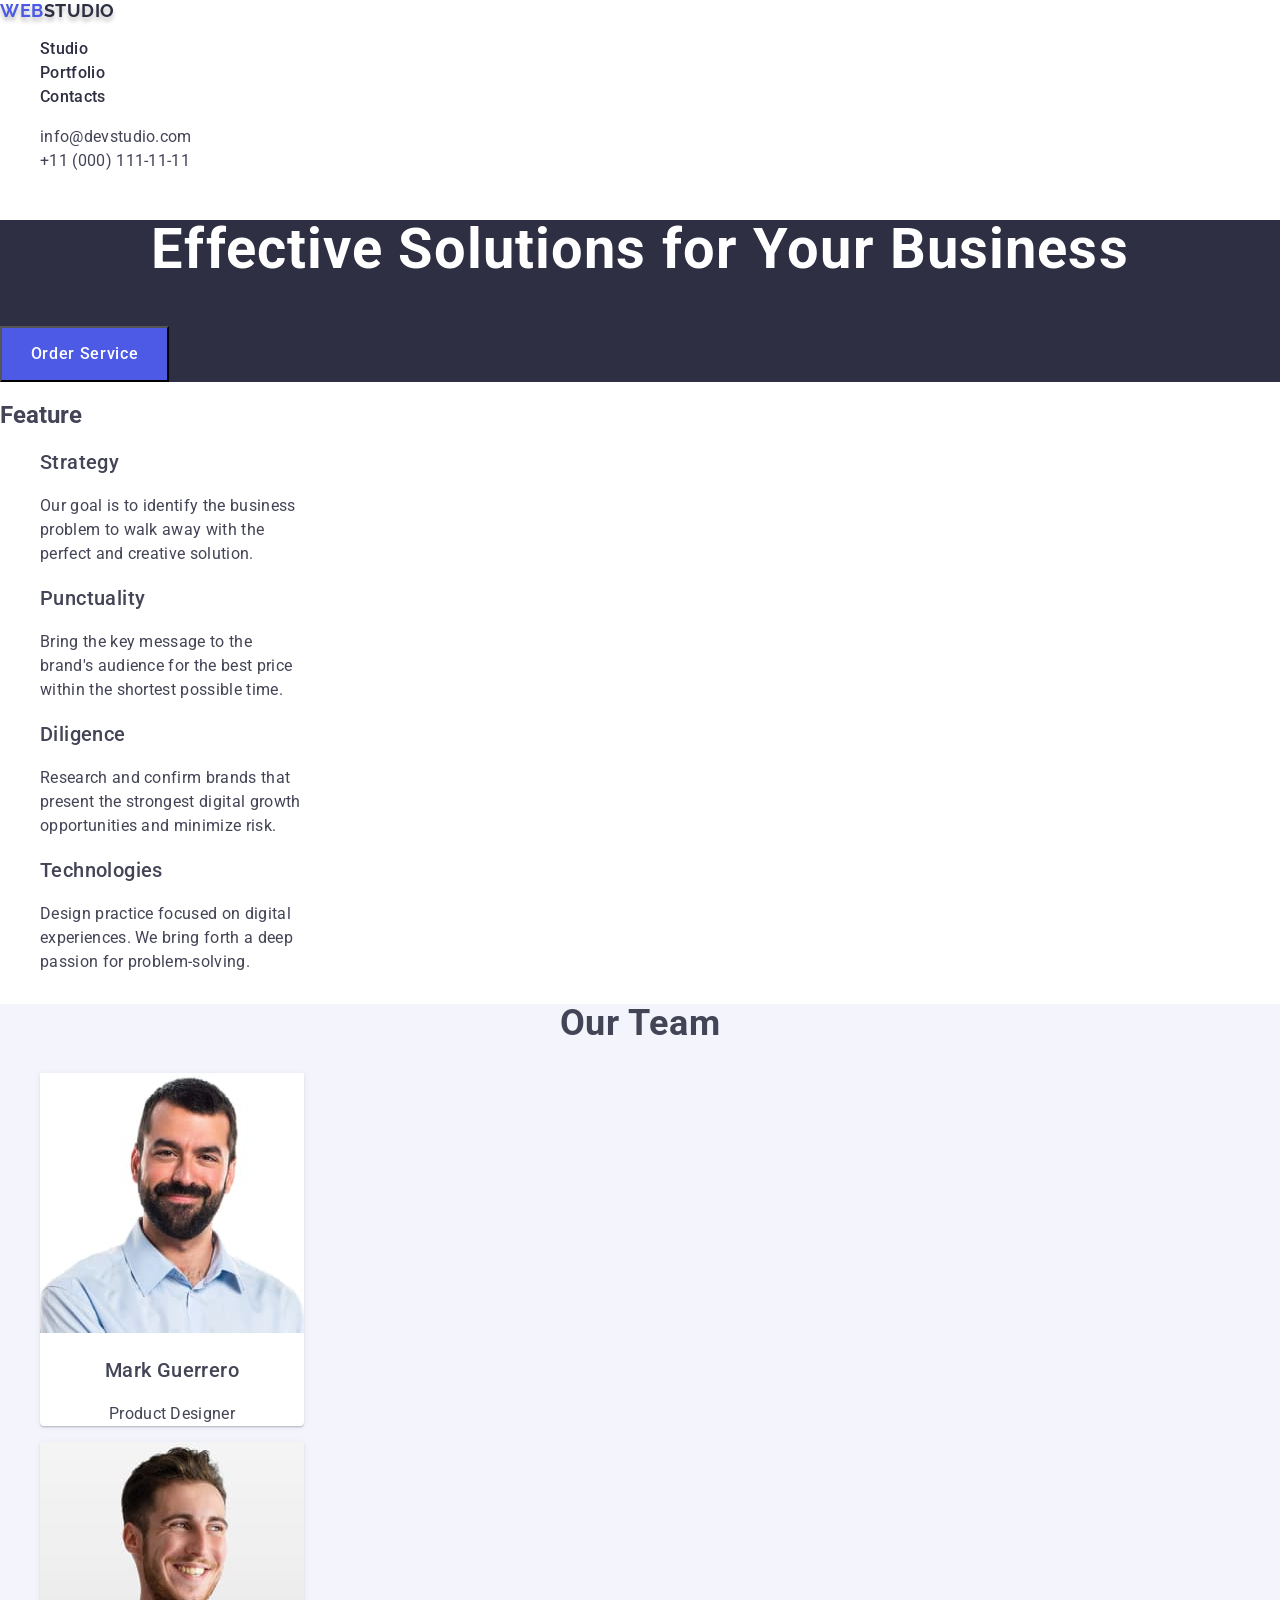
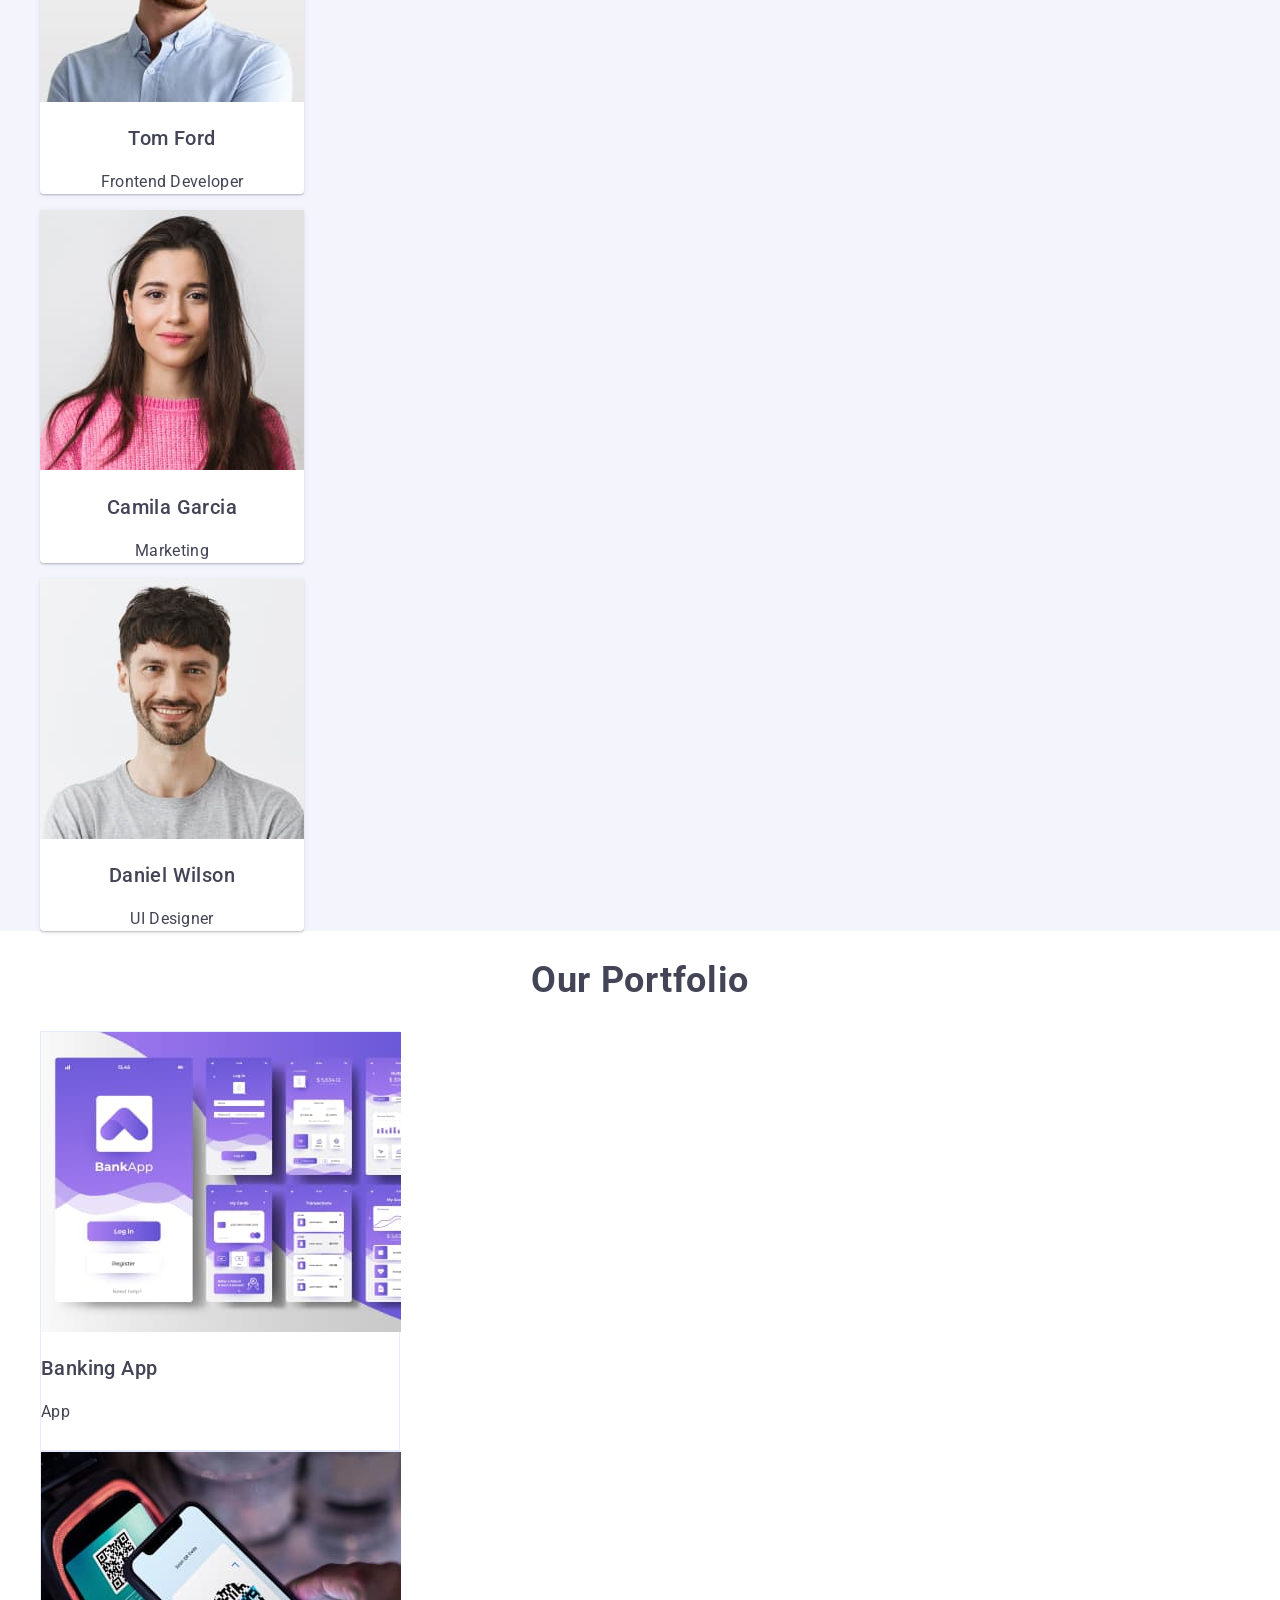
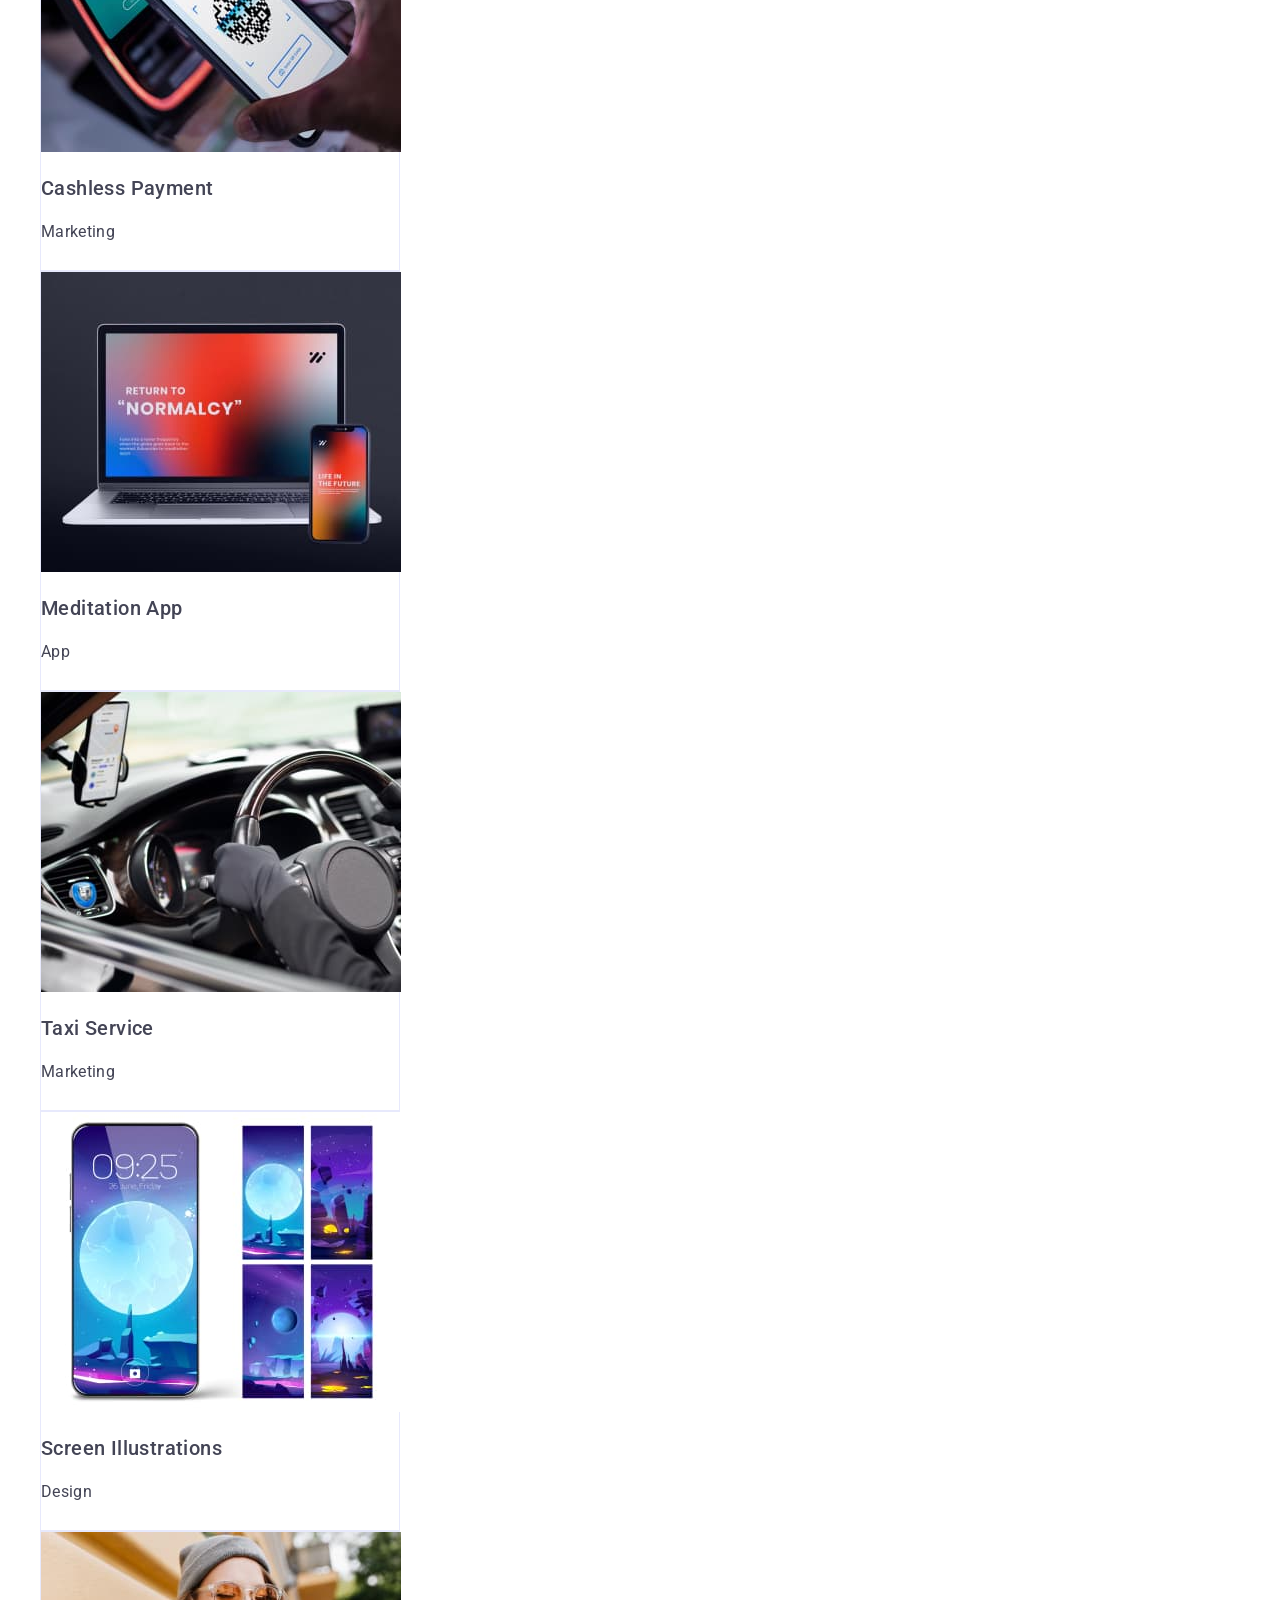
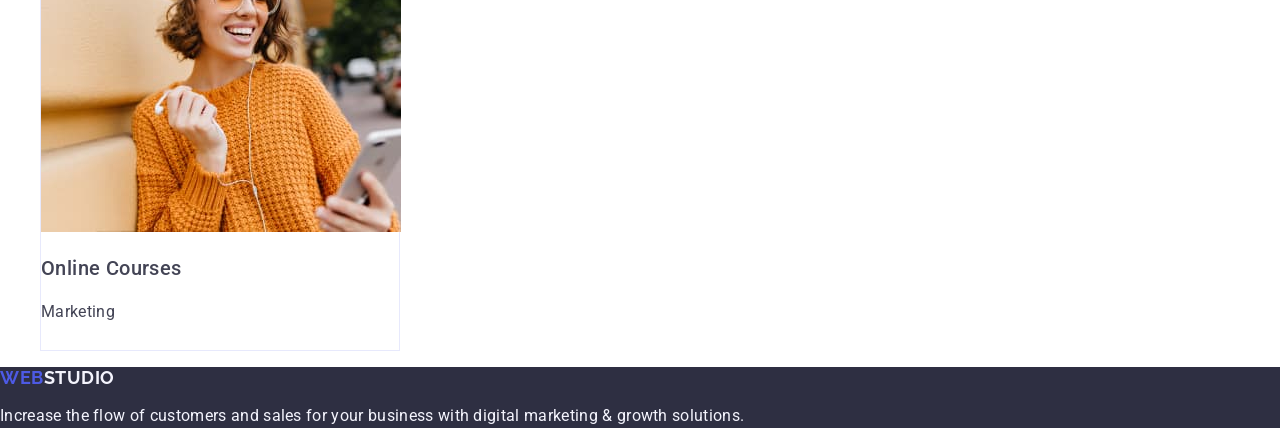
==== commit 5cd6c81c: "bugs repair" ====
--- a/index.html
+++ b/index.html
@@ -16,22 +16,22 @@
   <body>
     <header>
       <nav>
-        <a class="logo test" href="./index.html"
+        <a class="logo logo-shadow" href="./index.html"
           >Web<span class="color-logo-studio-menu">Studio</span>
         </a>
         <ul class="menu-nav">
           <li>
-            <a class="menu-nav-link" href="#">Studio</a>
-          </li>
-          <li>
-            <a class="menu-nav-link" href="#">Portfolio</a>
-          </li>
-          <li>
-            <a class="menu-nav-link" href="#">Contacts</a>
+            <a class="menu-nav-link" href="./index.html">Studio</a>
+          </li>
+          <li>
+            <a class="menu-nav-link" href="">Portfolio</a>
+          </li>
+          <li>
+            <a class="menu-nav-link" href="">Contacts</a>
           </li>
         </ul>
       </nav>
-      <address>
+      <address class="box-address">
         <ul class="contacts-address">
           <li>
             <a class="contacts-address-link" href="mailto:info@devstudio.com"
@@ -136,7 +136,7 @@
             <img
               src="./images/our-portfolio/banking-app.jpg"
               alt="zdjęcia ekranów BankApp"
-              width="360px"
+              width="360"
             />
             <h3 class="our-portfolio-second-header">Banking App</h3>
             <p class="our-portfolio-text">App</p>
@@ -145,7 +145,7 @@
             <img
               src="./images/our-portfolio/cashless-payment.jpg"
               alt="płatości telefonem zbliżeniowo"
-              width="360px"
+              width="360"
             />
             <h3 class="our-portfolio-second-header">Cashless Payment</h3>
             <p class="our-portfolio-text">Marketing</p>
@@ -154,7 +154,7 @@
             <img
               src="./images/our-portfolio/meditation-app.jpg"
               alt="laptop i telefon"
-              width="360px"
+              width="360"
             />
             <h3 class="our-portfolio-second-header">Meditation App</h3>
             <p class="our-portfolio-text">App</p>
@@ -163,7 +163,7 @@
             <img
               src="./images/our-portfolio/taxi-service.jpg"
               alt="ręce na kierownicy samochodu z włączoną mapą"
-              width="360px"
+              width="360"
             />
             <h3 class="our-portfolio-second-header">Taxi Service</h3>
             <p class="our-portfolio-text">Marketing</p>
@@ -172,7 +172,7 @@
             <img
               src="./images/our-portfolio/screen-illustractions.jpg"
               alt="tapety telefonu"
-              width="360px"
+              width="360"
             />
             <h3 class="our-portfolio-second-header">Screen Illustrations</h3>
             <p class="our-portfolio-text">Design</p>
@@ -181,7 +181,7 @@
             <img
               src="./images/our-portfolio/online-courses.jpg"
               alt="usmiechnięta kobieta z telefonem"
-              width="360px"
+              width="360"
             />
             <h3 class="our-portfolio-second-header">Online Courses</h3>
             <p class="our-portfolio-text">Marketing</p>
@@ -190,15 +190,13 @@
       </section>
     </main>
     <footer>
-      <div class="first-box-footer">
-        <a class="logo" href="./index.html"
-          >Web<span class="color-logo-studio-footer">Studio</span></a
-        >
-        <p class="text-footer">
-          Increase the flow of customers and sales for your business with
-          digital marketing & growth solutions.
-        </p>
-      </div>
+      <a class="logo" href="./index.html"
+        >Web<span class="color-logo-studio-footer">Studio</span></a
+      >
+      <p class="text-footer">
+        Increase the flow of customers and sales for your business with digital
+        marketing & growth solutions.
+      </p>
     </footer>
   </body>
 </html>
--- a/css/styles.css
+++ b/css/styles.css
@@ -1,11 +1,14 @@
 /*globalne*/
 body{
-    font-family: "Roboto", "Raleway", sans-serif;
-    color: #2e2f42;
+    font-family: "Roboto", sans-serif;
+    color: #434455;
+    background-color: #FFFFFF;
 }
+
 footer{
     background-color: #2e2f42;
 }
+
 .logo{
     font-family:"Raleway", sans-serif;
     font-weight: 700;
@@ -16,7 +19,8 @@
     text-decoration: none;
     color: #4d5ae5;
 }
-.test{
+
+.logo-shadow{
     text-shadow: 0 4px 4px rgba(0, 0, 0, 0.25);
 }
 
@@ -24,9 +28,11 @@
 .color-logo-studio-menu{
     color: #2e2f42;
 }
+
 .menu-nav{
     list-style-type: none;
 }
+
 .menu-nav-link{
     text-decoration: none;
     color:#2e2f42;
@@ -34,20 +40,24 @@
     line-height: 150%;
     letter-spacing: 0.02em;
 }
+
 .menu-nav-link:hover,
 .menu-nav-link:focus {
     color: #404bbf;
 }
 
+.box-address{
+    font-style: normal;
+}
 .contacts-address{
     list-style-type: none;
 }
+
 .contacts-address-link{
     line-height: 150%;
     letter-spacing: 0.02em;
     text-decoration: none;
     color: #434455;
-    font-style: normal;
 }
 .contacts-address-link:hover,
 .contacts-address-link:focus {
@@ -73,6 +83,7 @@
     height: 56px;
     background-color: #4d5ae5;
     /*text*/
+    font-family: "Roboto", sans-serif;
     font-weight: 500;
     font-size: 16px;
     line-height: 150%;
@@ -109,6 +120,7 @@
 /*Our Team*/
 .our-team{
     background-color: #f4f4fd;
+    text-transform: capitalize;
 }
 .our-team-header{
     font-weight: 700;
@@ -149,6 +161,7 @@
     width: 360px;
     height: 420px;
     background-color: #fff;
+    text-transform: capitalize;
 }
 .our-portfolio-header{
     font-weight: 700;
@@ -174,14 +187,12 @@
 
 
 /*FOOTER*/
-.first-box-footer{
-    width: 264px;
-}
+
 .color-logo-studio-footer {
     color: #f4f4fd;
 }
 .text-footer{
-        line-height: 150%;
+        line-height: 1.5;
         letter-spacing: 0.02em;
         color: #f4f4fd;
 }
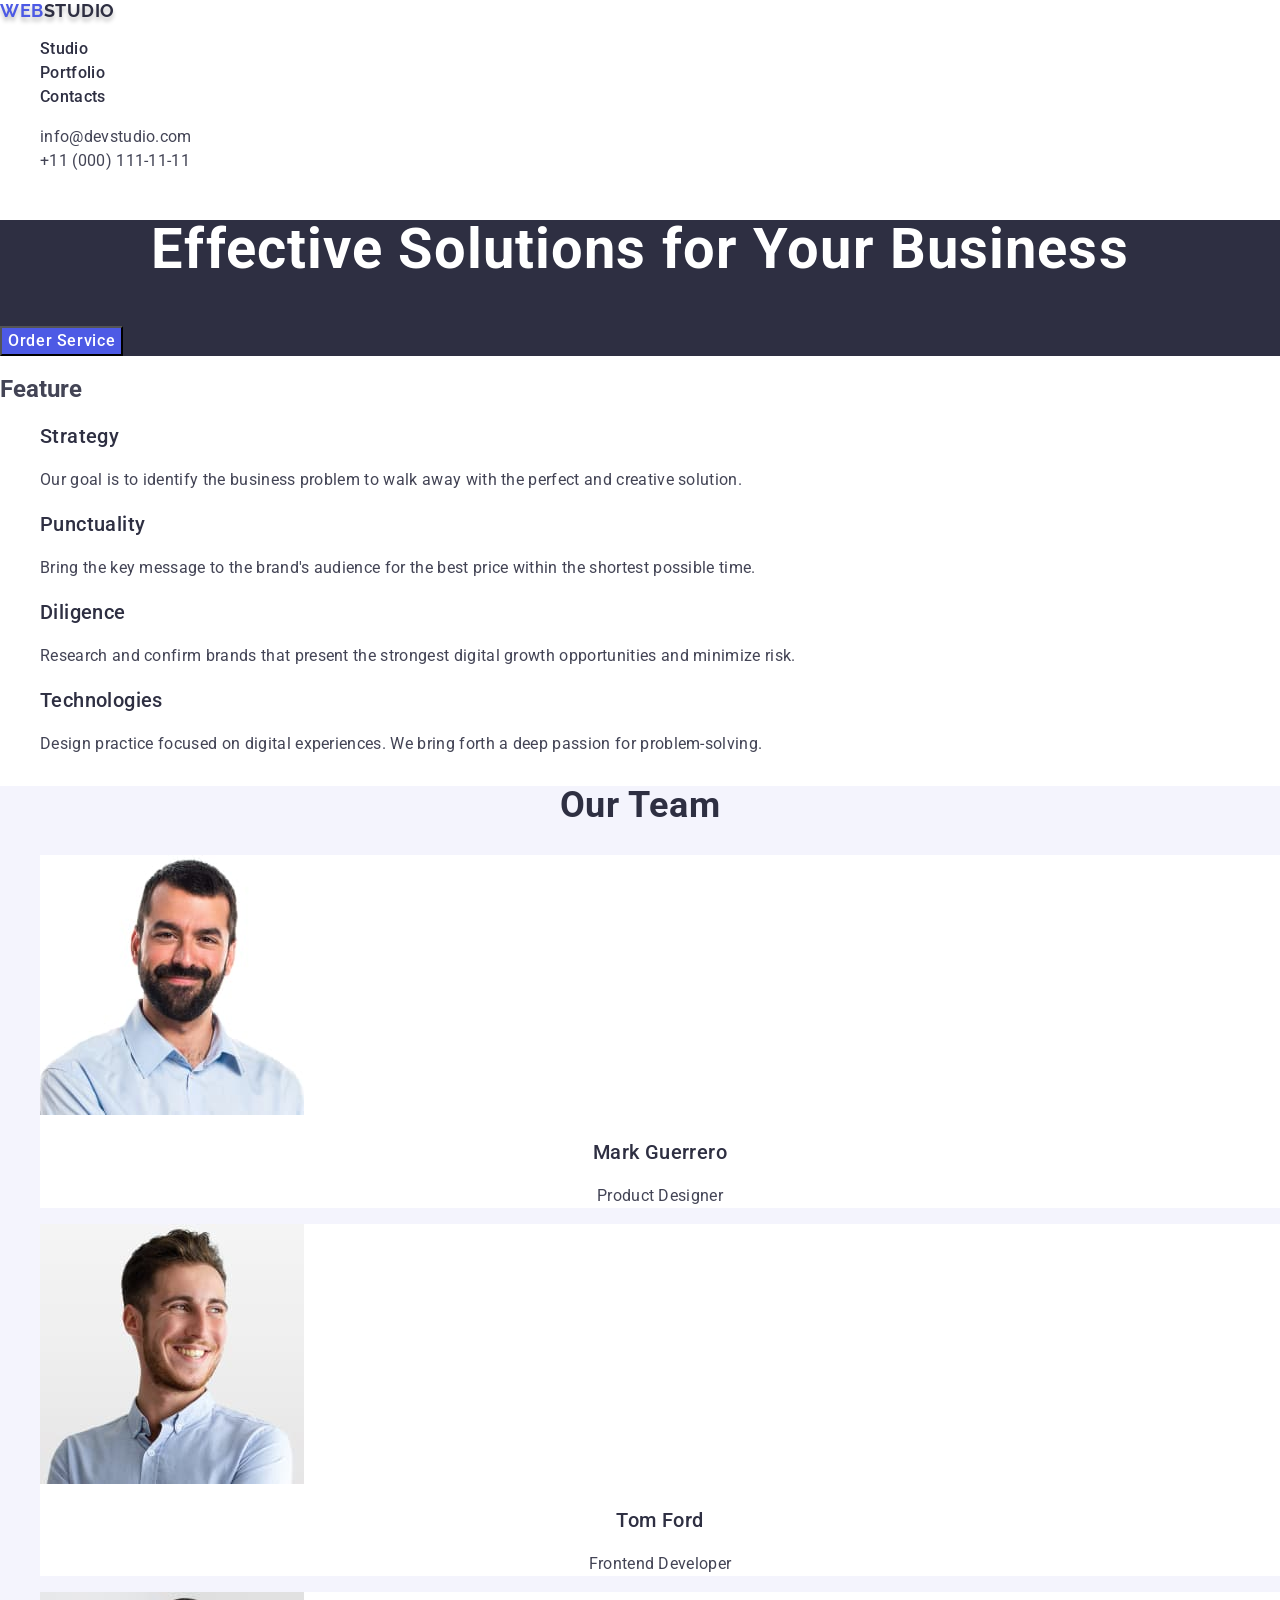
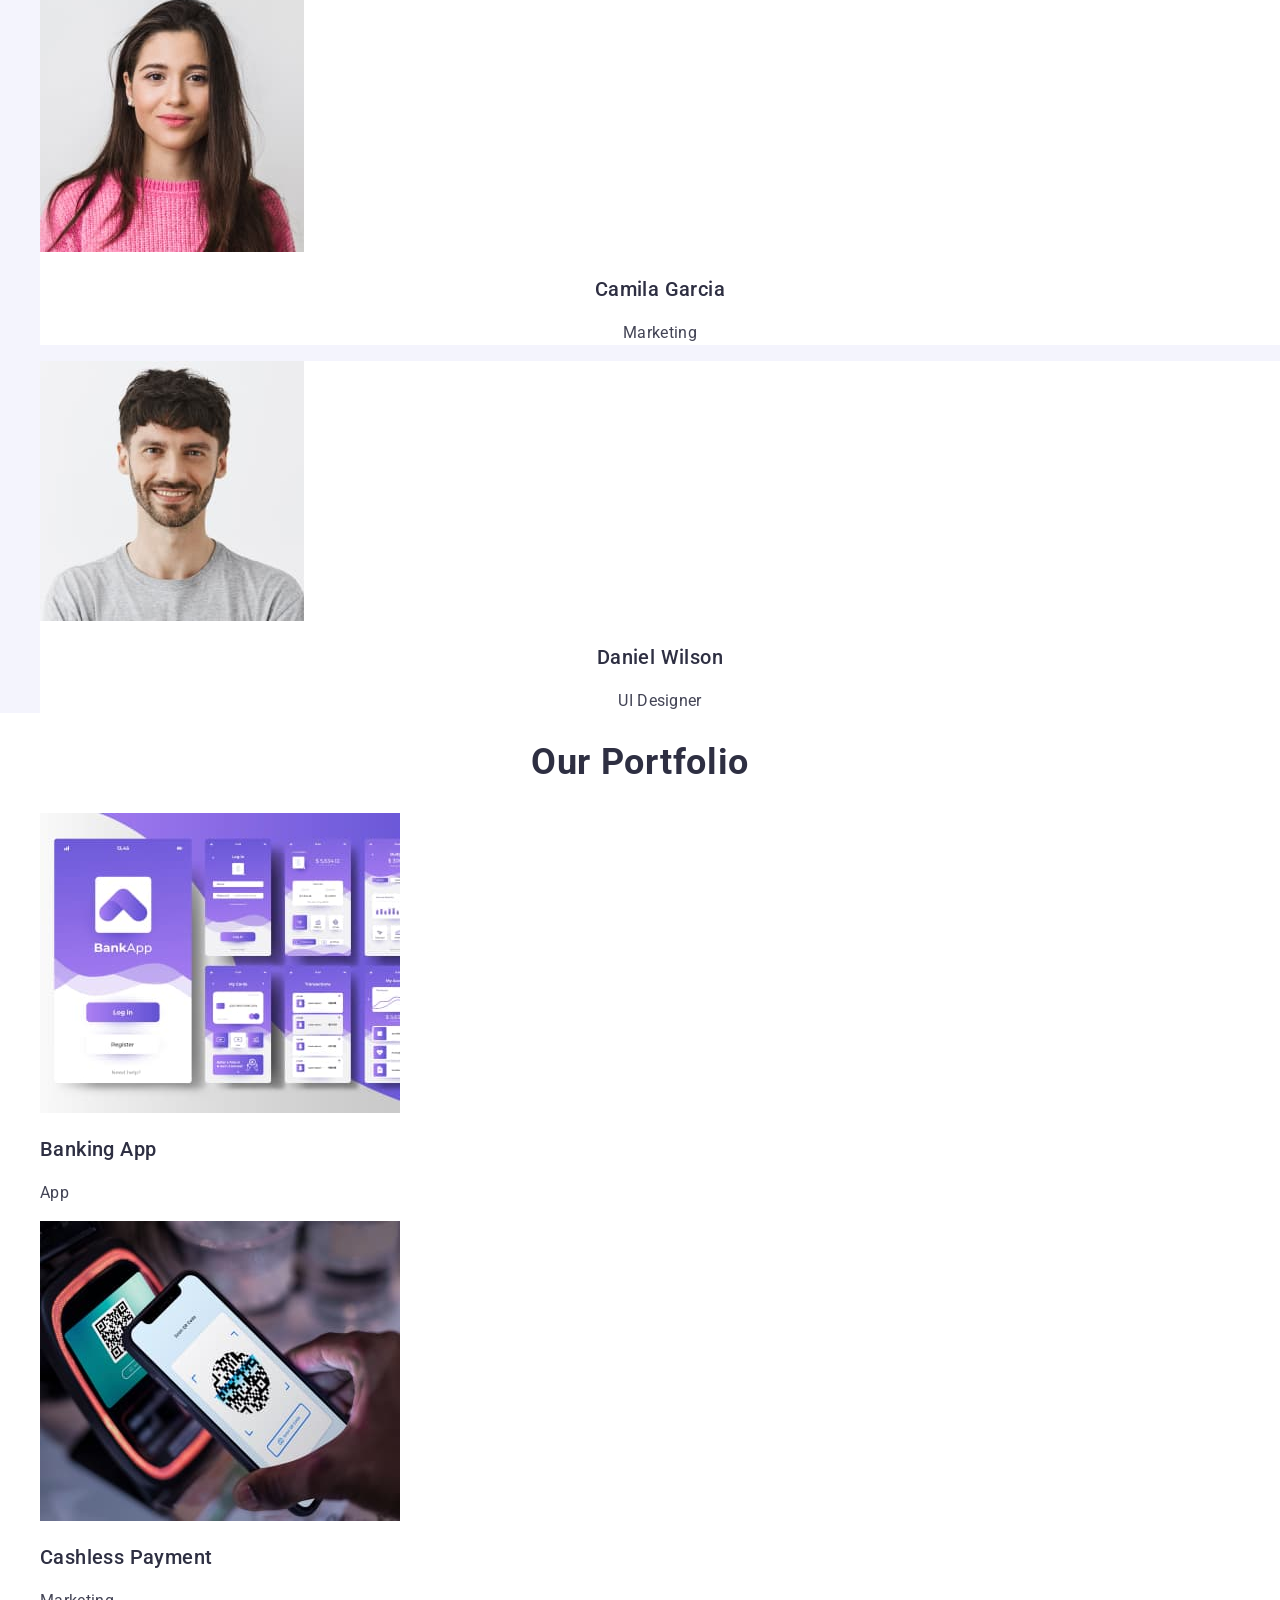
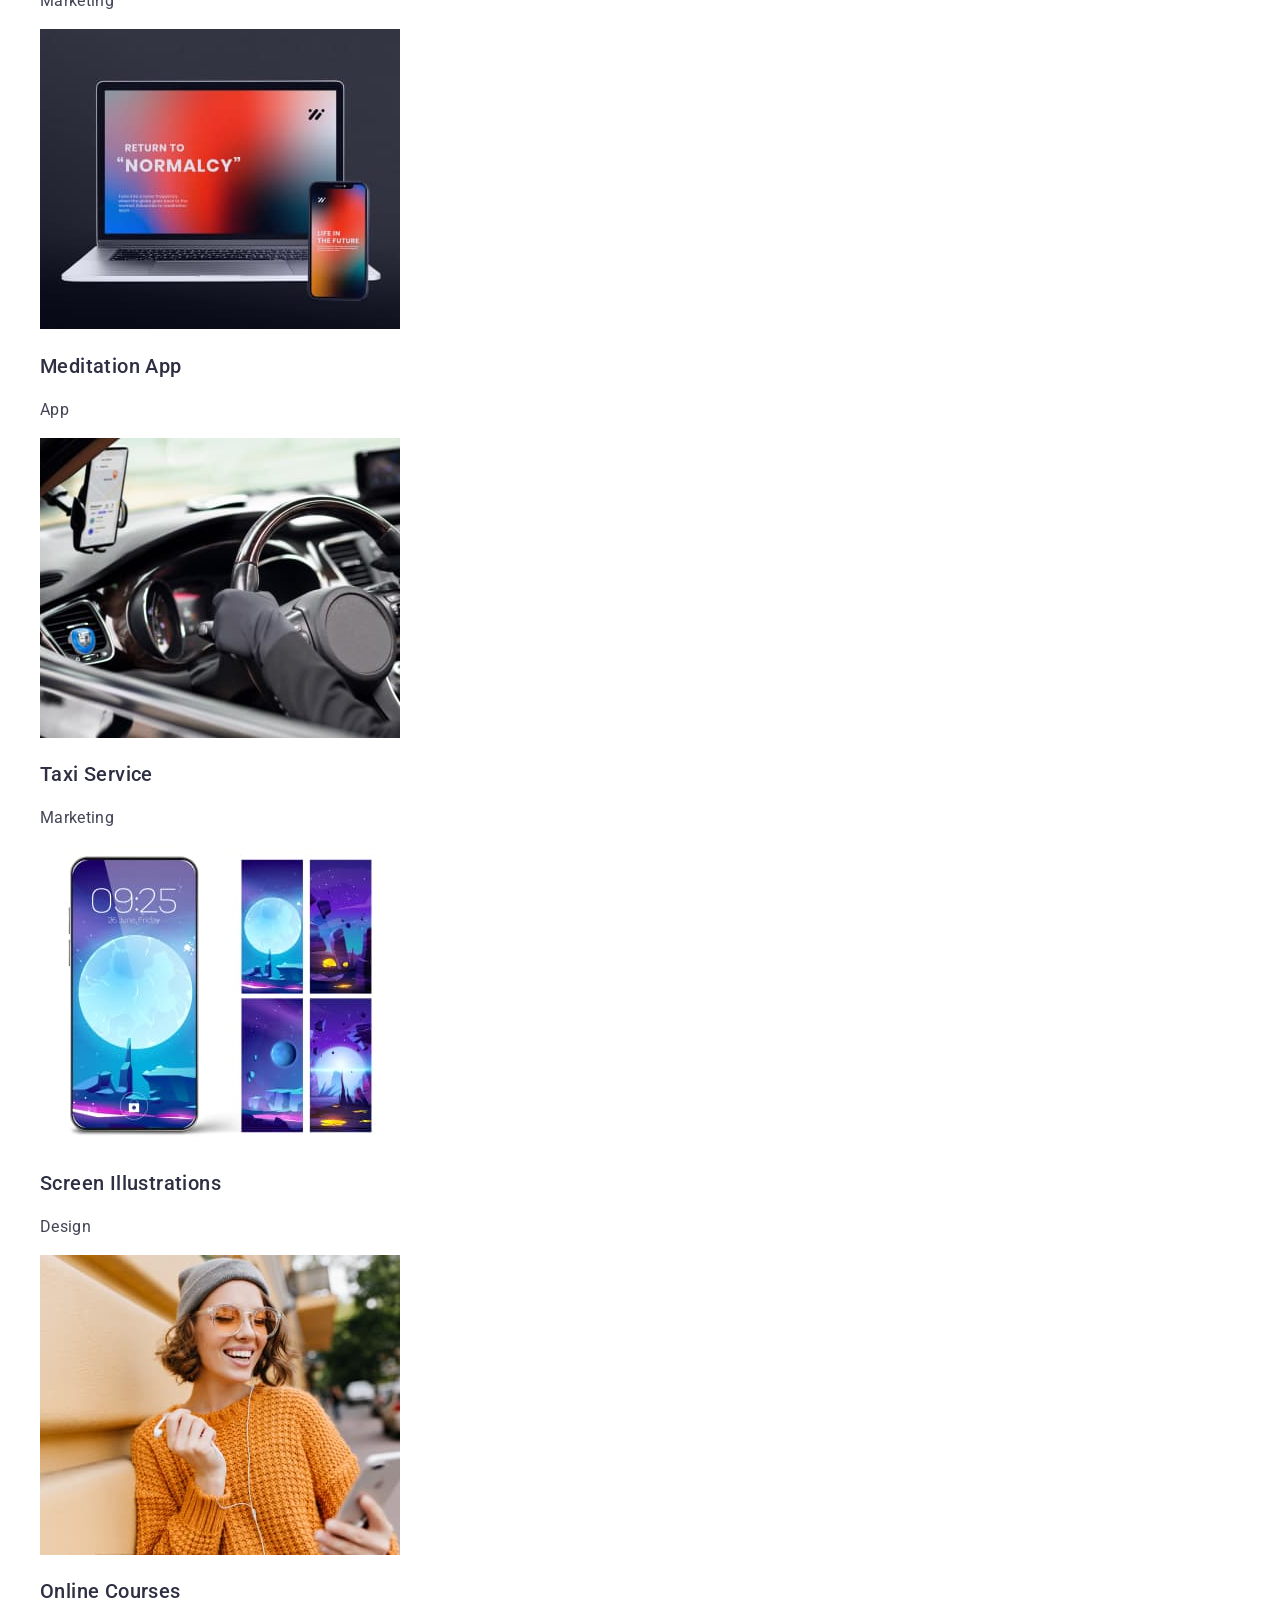
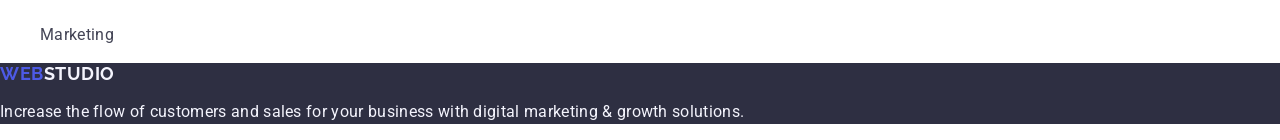
==== commit 06a11d98: "bugs repair" ====
--- a/index.html
+++ b/index.html
@@ -56,7 +56,7 @@
       <section>
         <h2>Feature</h2>
         <ul class="feature-list">
-          <li class="feature-box">
+          <li>
             <h3 class="feature-second-header">Strategy</h3>
             <p class="feature-text">
               Our goal is to identify the business problem to walk away with the
@@ -189,7 +189,7 @@
         </ul>
       </section>
     </main>
-    <footer>
+    <footer class="box-footer">
       <a class="logo" href="./index.html"
         >Web<span class="color-logo-studio-footer">Studio</span></a
       >
--- a/css/styles.css
+++ b/css/styles.css
@@ -5,9 +5,7 @@
     background-color: #FFFFFF;
 }
 
-footer{
-    background-color: #2e2f42;
-}
+
 
 .logo{
     font-family:"Raleway", sans-serif;
@@ -79,8 +77,6 @@
 .hero-btn{
     /*box model*/
     cursor: pointer;
-    width: 169px;
-    height: 56px;
     background-color: #4d5ae5;
     /*text*/
     font-family: "Roboto", sans-serif;
@@ -101,14 +97,12 @@
     list-style-type: none;
     letter-spacing: 0.02em;
 }
-.feature-box{
-    width: 264px;
-}
 .feature-second-header{
     font-weight: 500;
     font-size: 20px;
     line-height: 120%;
     letter-spacing: 0.02em;
+    color: #2e2f42;
 }
 .feature-text{
     line-height: 150%;
@@ -121,6 +115,7 @@
 .our-team{
     background-color: #f4f4fd;
     text-transform: capitalize;
+    color: #2e2f42;
 }
 .our-team-header{
     font-weight: 700;
@@ -133,11 +128,7 @@
     list-style-type: none;
 }
 .our-team-box{
-    width: 264px;
-    border-radius: 0 0 4px 4px;
     background-color: #fff;
-    box-shadow: 0 2px 1px 0 rgba(46, 47, 66, 0.08), 0 1px 1px 0 rgba(46, 47, 66, 0.16), 0 1px 6px 0 rgba(46, 47, 66, 0.08);
-    
 }
 .our-team-second-header{
     font-weight: 500;
@@ -157,9 +148,6 @@
 
 /*Our Portfolio*/
 .our-portfolio-box{
-    border: 1px solid #e7e9fc;
-    width: 360px;
-    height: 420px;
     background-color: #fff;
     text-transform: capitalize;
 }
@@ -169,6 +157,7 @@
     line-height: 111%;
     letter-spacing: 0.02em;
     text-align: center;
+    color: #2e2f42;
 }
 .our-portfolio-list{
     list-style-type: none;
@@ -183,11 +172,14 @@
     font-size: 20px;
     line-height: 120%;
     letter-spacing: 0.02em;
+    color: #2e2f42;
 }
 
 
 /*FOOTER*/
-
+.box-footer {
+    background-color: #2e2f42;
+}
 .color-logo-studio-footer {
     color: #f4f4fd;
 }
